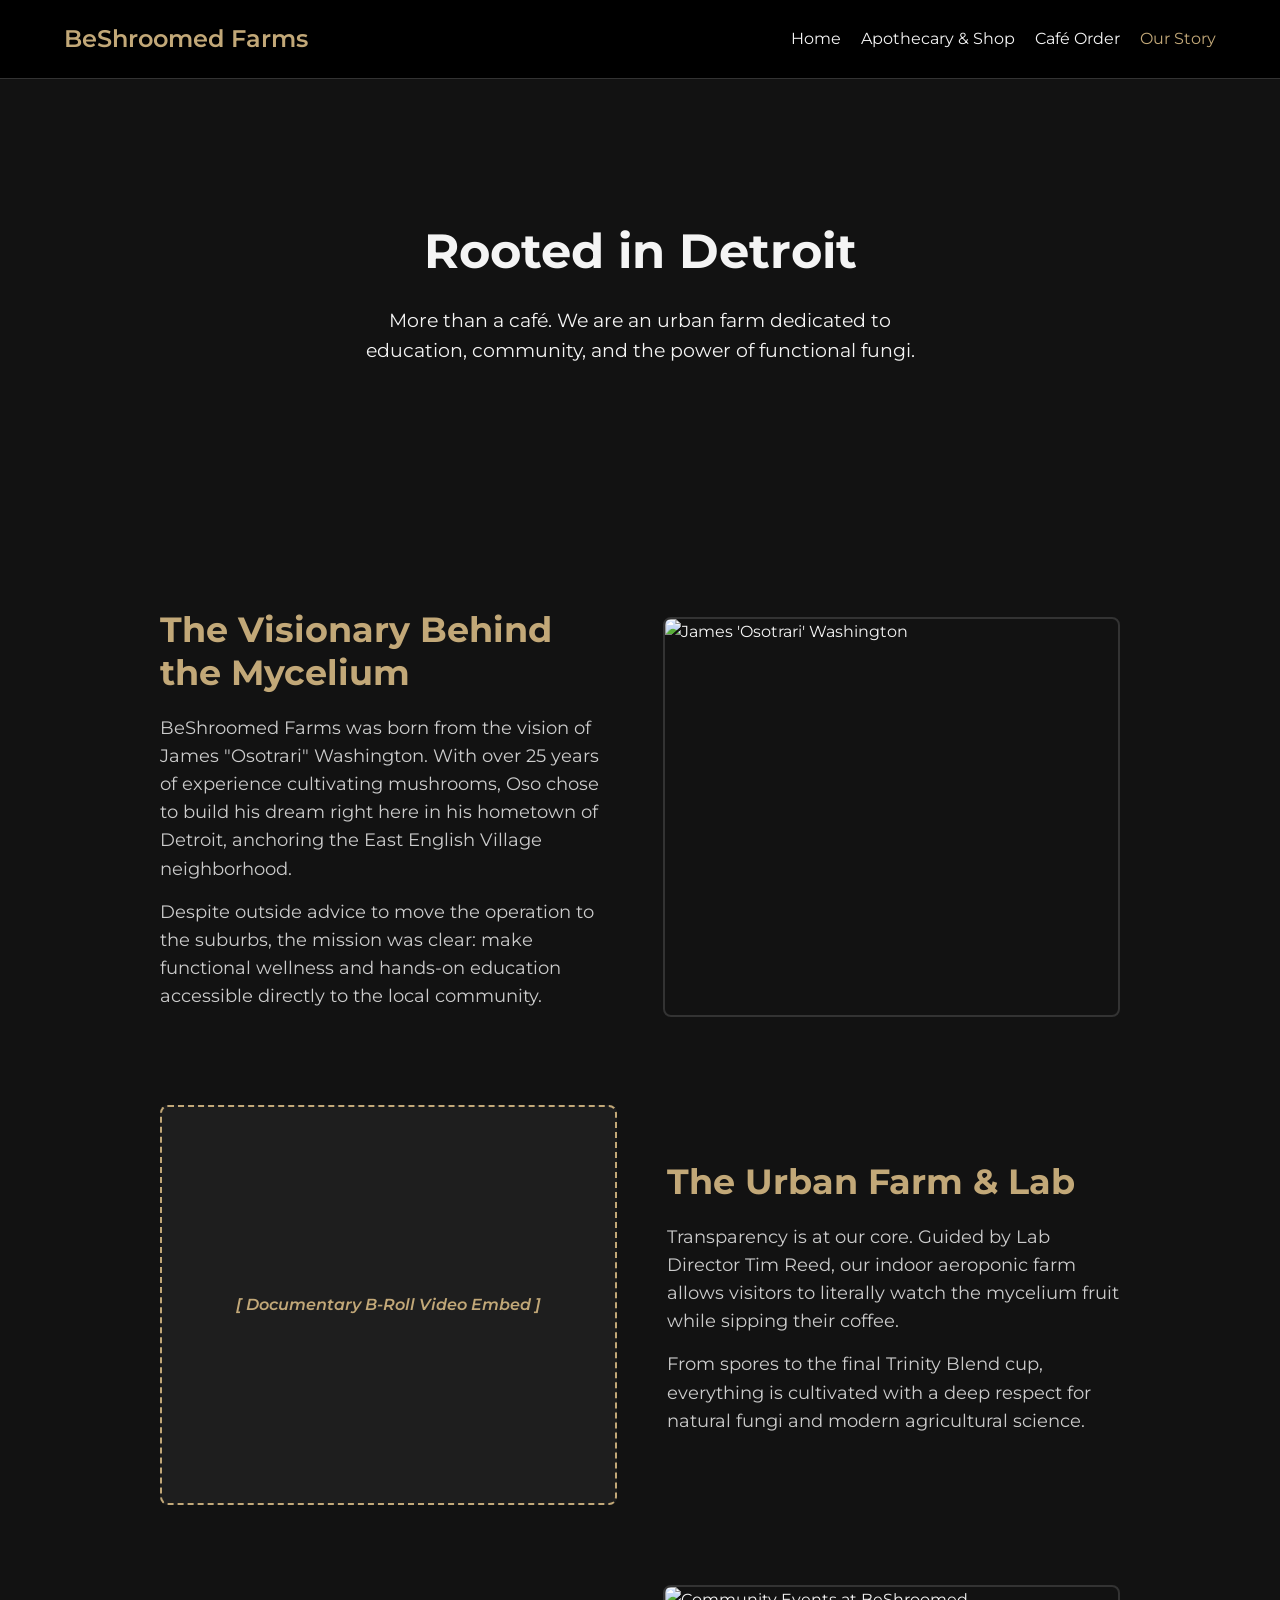
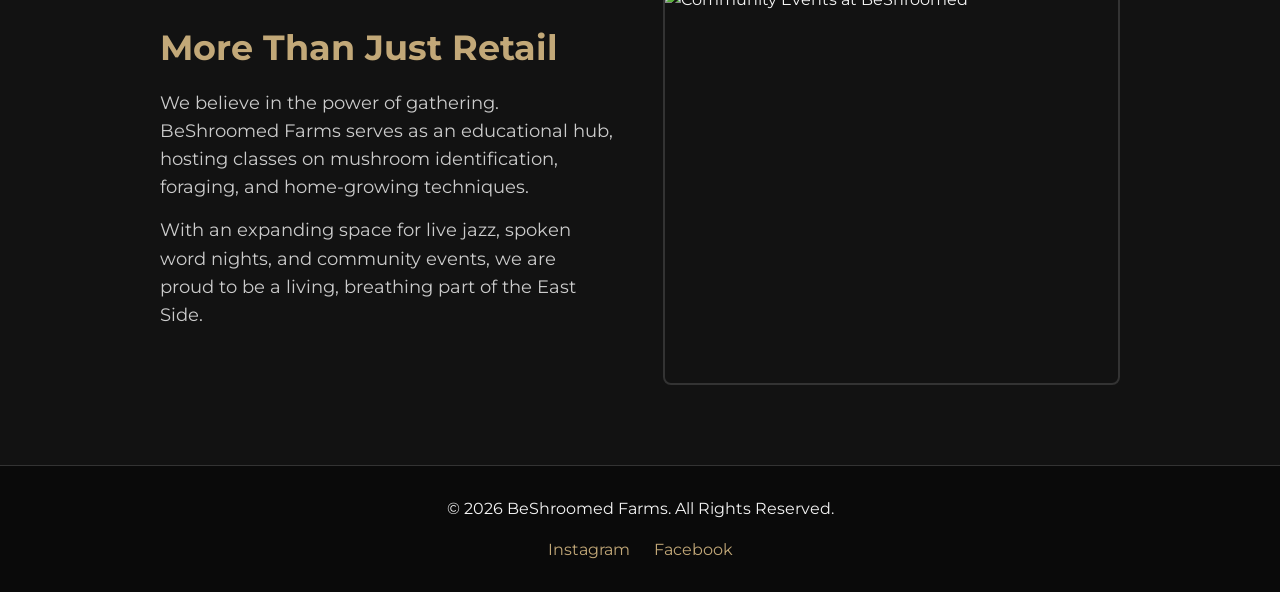
==== about.html @ c8d39ab4 "Create about.html" ====
<!DOCTYPE html>
<html lang="en">
<head>
    <meta charset="UTF-8">
    <meta name="viewport" content="width=device-width, initial-scale=1.0">
    <title>Our Story | BeShroomed Farms</title>
    <link rel="stylesheet" href="styles.css">
    <link href="https://fonts.googleapis.com/css2?family=Montserrat:wght@300;400;600&display=swap" rel="stylesheet">
</head>
<body>

    <header>
        <div class="logo">BeShroomed Farms</div>
        <nav>
            <ul>
                <li><a href="index.html">Home</a></li>
                <li><a href="shop.html">Apothecary & Shop</a></li>
                <li><a href="cafe.html">Café Order</a></li>
                <li><a href="about.html" style="color: var(--accent-earth);">Our Story</a></li>
            </ul>
        </nav>
    </header>

    <section class="hero about-hero">
        <div class="hero-content">
            <h1>Rooted in Detroit</h1>
            <p>More than a café. We are an urban farm dedicated to education, community, and the power of functional fungi.</p>
        </div>
    </section>

    <section class="story-container">
        
        <div class="story-block">
            <div class="story-text">
                <h2>The Visionary Behind the Mycelium</h2>
                <p>BeShroomed Farms was born from the vision of James "Osotrari" Washington. With over 25 years of experience cultivating mushrooms, Oso chose to build his dream right here in his hometown of Detroit, anchoring the East English Village neighborhood.</p>
                <p>Despite outside advice to move the operation to the suburbs, the mission was clear: make functional wellness and hands-on education accessible directly to the local community.</p>
            </div>
            <img src="https://placehold.co/500x400/1e1e1e/c2a878?text=James+Washington" alt="James 'Osotrari' Washington" class="story-img">
        </div>

        <div class="story-block reverse-block">
            <div class="story-text">
                <h2>The Urban Farm & Lab</h2>
                <p>Transparency is at our core. Guided by Lab Director Tim Reed, our indoor aeroponic farm allows visitors to literally watch the mycelium fruit while sipping their coffee.</p>
                <p>From spores to the final Trinity Blend cup, everything is cultivated with a deep respect for natural fungi and modern agricultural science.</p>
            </div>
            <div class="video-placeholder">
                <span>[ Documentary B-Roll Video Embed ]</span>
            </div>
        </div>

        <div class="story-block">
            <div class="story-text">
                <h2>More Than Just Retail</h2>
                <p>We believe in the power of gathering. BeShroomed Farms serves as an educational hub, hosting classes on mushroom identification, foraging, and home-growing techniques.</p>
                <p>With an expanding space for live jazz, spoken word nights, and community events, we are proud to be a living, breathing part of the East Side.</p>
            </div>
            <img src="https://placehold.co/500x400/1e1e1e/c2a878?text=Community+Events" alt="Community Events at BeShroomed" class="story-img">
        </div>

    </section>

    <footer>
        <p>&copy; 2026 BeShroomed Farms. All Rights Reserved.</p>
        <div class="social-links">
            <a href="https://www.instagram.com/beshroomedfarms" target="_blank">Instagram</a>
            <a href="https://www.facebook.com/profile.php?id=61552091885551" target="_blank">Facebook</a>
        </div>
    </footer>

</body>
</html>
---- styles.css ----
/* --- Global Color Palette & Variables --- */
:root {
    --bg-dark: #121212;
    --text-light: #f4f4f4;
    --accent-earth: #c2a878; 
    --accent-hover: #a18a5e;
    --card-bg: #1e1e1e;
}

* {
    margin: 0;
    padding: 0;
    box-sizing: border-box;
    font-family: 'Montserrat', sans-serif;
}

body {
    background-color: var(--bg-dark);
    color: var(--text-light);
    line-height: 1.6;
}

/* --- Header & Nav --- */
header {
    display: flex;
    justify-content: space-between;
    align-items: center;
    padding: 20px 5%;
    background-color: #000;
    border-bottom: 1px solid #333;
}

.logo {
    font-size: 1.5rem;
    font-weight: 600;
    color: var(--accent-earth);
}

nav ul {
    list-style: none;
    display: flex;
    gap: 20px;
}

nav a {
    color: var(--text-light);
    text-decoration: none;
    font-weight: 400;
    transition: color 0.3s;
}

nav a:hover {
    color: var(--accent-earth);
}

/* --- Base Hero Section (Used on Home Page) --- */
.hero {
    height: 70vh;
    display: flex;
    align-items: center;
    justify-content: center;
    text-align: center;
    padding: 0 20px;
    background: linear-gradient(rgba(18, 18, 18, 0.8), rgba(18, 18, 18, 0.9)), url('placeholder-farm-image.jpg') center/cover;
}

.hero h1 {
    font-size: 3rem;
    margin-bottom: 15px;
}

.hero p {
    font-size: 1.2rem;
    max-width: 600px;
    margin: 0 auto 30px;
}

/* --- Buttons --- */
.btn {
    padding: 12px 24px;
    text-decoration: none;
    border-radius: 4px;
    font-weight: 600;
    transition: background 0.3s, color 0.3s;
    margin: 0 10px;
    display: inline-block;
}

.primary-btn {
    background-color: var(--accent-earth);
    color: #000;
}

.primary-btn:hover {
    background-color: var(--accent-hover);
}

.secondary-btn {
    background-color: transparent;
    border: 2px solid var(--accent-earth);
    color: var(--accent-earth);
}

.secondary-btn:hover {
    background-color: var(--accent-earth);
    color: #000;
}

/* --- Footer --- */
footer {
    text-align: center;
    padding: 30px;
    background-color: #0a0a0a;
    border-top: 1px solid #333;
}

.social-links {
    margin-top: 15px;
}

.social-links a {
    color: var(--accent-earth);
    text-decoration: none;
    margin: 0 10px;
}

/* =========================================
   CAFÉ PAGE SPECIFIC STYLES
   ========================================= */

.cafe-hero {
    height: 50vh; 
    background: linear-gradient(rgba(18, 18, 18, 0.8), rgba(18, 18, 18, 0.9)), url('https://placehold.co/1200x600/121212/c2a878?text=Cafe+Interior') center/cover;
}

.menu-container {
    max-width: 800px;
    margin: 60px auto;
    padding: 0 20px;
}

.menu-category {
    margin-bottom: 50px;
}

.menu-category h2 {
    color: var(--accent-earth);
    border-bottom: 2px solid #333;
    padding-bottom: 10px;
    margin-bottom: 10px;
}

.category-desc {
    font-style: italic;
    color: #aaa;
    margin-bottom: 25px;
}

.menu-item {
    display: flex;
    align-items: center; 
    gap: 20px; 
    margin-bottom: 30px; 
    padding-bottom: 20px;
    border-bottom: 1px dashed #333;
}

.menu-item-img {
    width: 100px; 
    height: 100px; 
    object-fit: cover; 
    border-radius: 8px; 
    border: 2px solid var(--accent-earth); 
}

.item-content {
    display: flex;
    justify-content: space-between; 
    align-items: baseline;
    width: 100%; 
}

.item-details h3 {
    font-size: 1.2rem;
    color: var(--text-light);
}

.item-details p {
    font-size: 0.9rem;
    color: #bbb;
    margin-top: 5px;
    max-width: 85%; 
}

.item-price {
    font-weight: 600;
    color: var(--accent-earth);
    font-size: 1.1rem;
    white-space: nowrap; 
}

.order-integration {
    text-align: center;
    padding: 60px 20px;
    background-color: var(--card-bg);
    margin-bottom: 0;
}

/* Mobile Responsiveness for Menu Items */
@media (max-width: 600px) {
    .menu-item {
        flex-direction: column; 
        align-items: flex-start;
    }
    
    .menu-item-img {
        width: 100%; 
        height: 200px;
    }
    
    .item-content {
        flex-direction: column;
        gap: 10px;
    }
}

/* =========================================
   ABOUT PAGE SPECIFIC STYLES
   ========================================= */

.about-hero {
    height: 50vh;
    background: linear-gradient(rgba(18, 18, 18, 0.8), rgba(18, 18, 18, 0.9)), url('https://placehold.co/1200x600/121212/c2a878?text=Detroit+Storefront') center/cover;
}

.story-container {
    max-width: 1000px;
    margin: 80px auto;
    padding: 0 20px;
}

.story-block {
    display: flex;
    align-items: center;
    gap: 50px;
    margin-bottom: 80px;
}

/* This reverses the layout for every other block to keep the eye moving */
.reverse-block {
    flex-direction: row-reverse;
}

.story-text {
    flex: 1;
}

.story-text h2 {
    color: var(--accent-earth);
    margin-bottom: 20px;
    font-size: 2.2rem;
    line-height: 1.2;
}

.story-text p {
    margin-bottom: 15px;
    font-size: 1.1rem;
    color: #ccc;
}

.story-img {
    flex: 1;
    width: 100%;
    max-width: 500px;
    height: 400px;
    object-fit: cover;
    border-radius: 8px;
    border: 2px solid #333;
}

/* Styling for the video embed placeholder */
.video-placeholder {
    flex: 1;
    width: 100%;
    max-width: 500px;
    height: 400px;
    background-color: var(--card-bg);
    border-radius: 8px;
    border: 2px dashed var(--accent-earth);
    display: flex;
    align-items: center;
    justify-content: center;
    color: var(--accent-earth);
    font-style: italic;
    font-weight: 600;
}

/* Mobile Responsiveness for the Story Blocks */
@media (max-width: 800px) {
    .story-block, .reverse-block {
        flex-direction: column; /* Stacks text and image/video */
        text-align: center;
        gap: 30px;
        margin-bottom: 60px;
    }

    .story-img, .video-placeholder {
        height: 300px;
    }
}
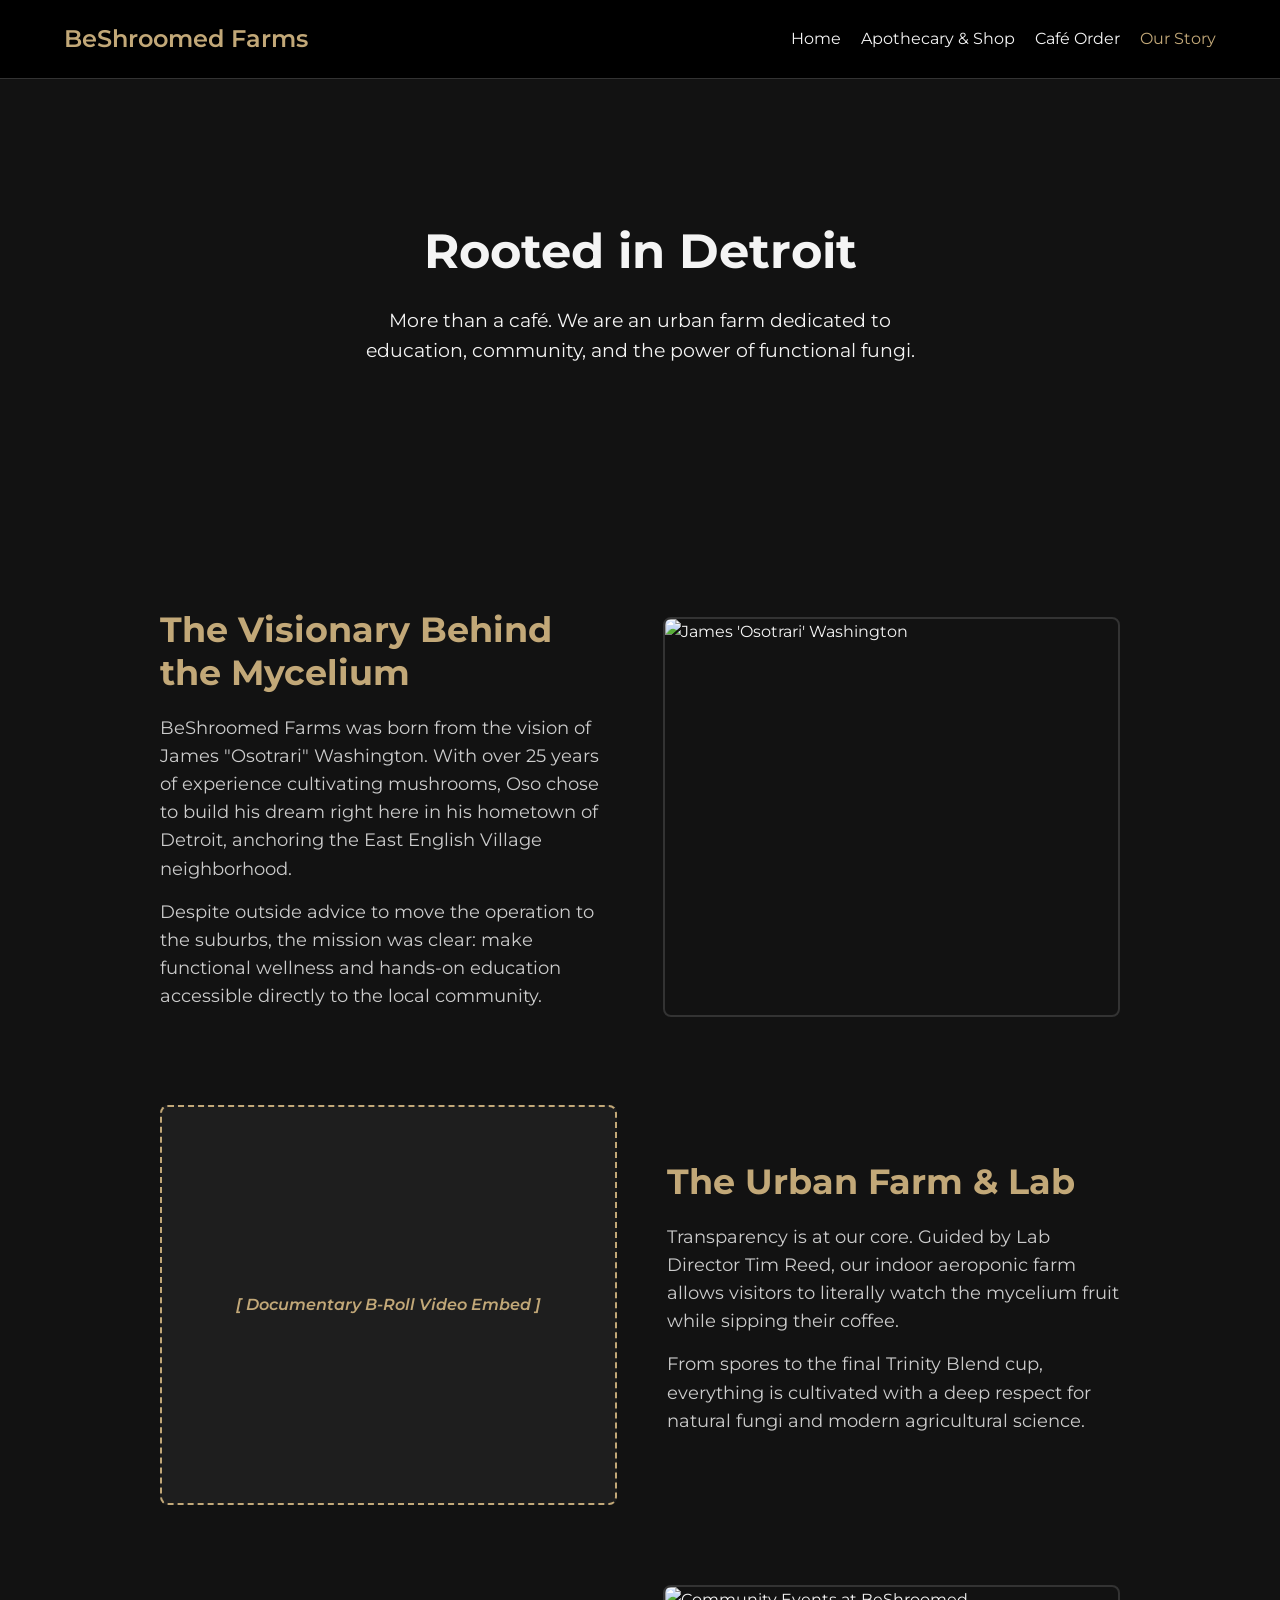
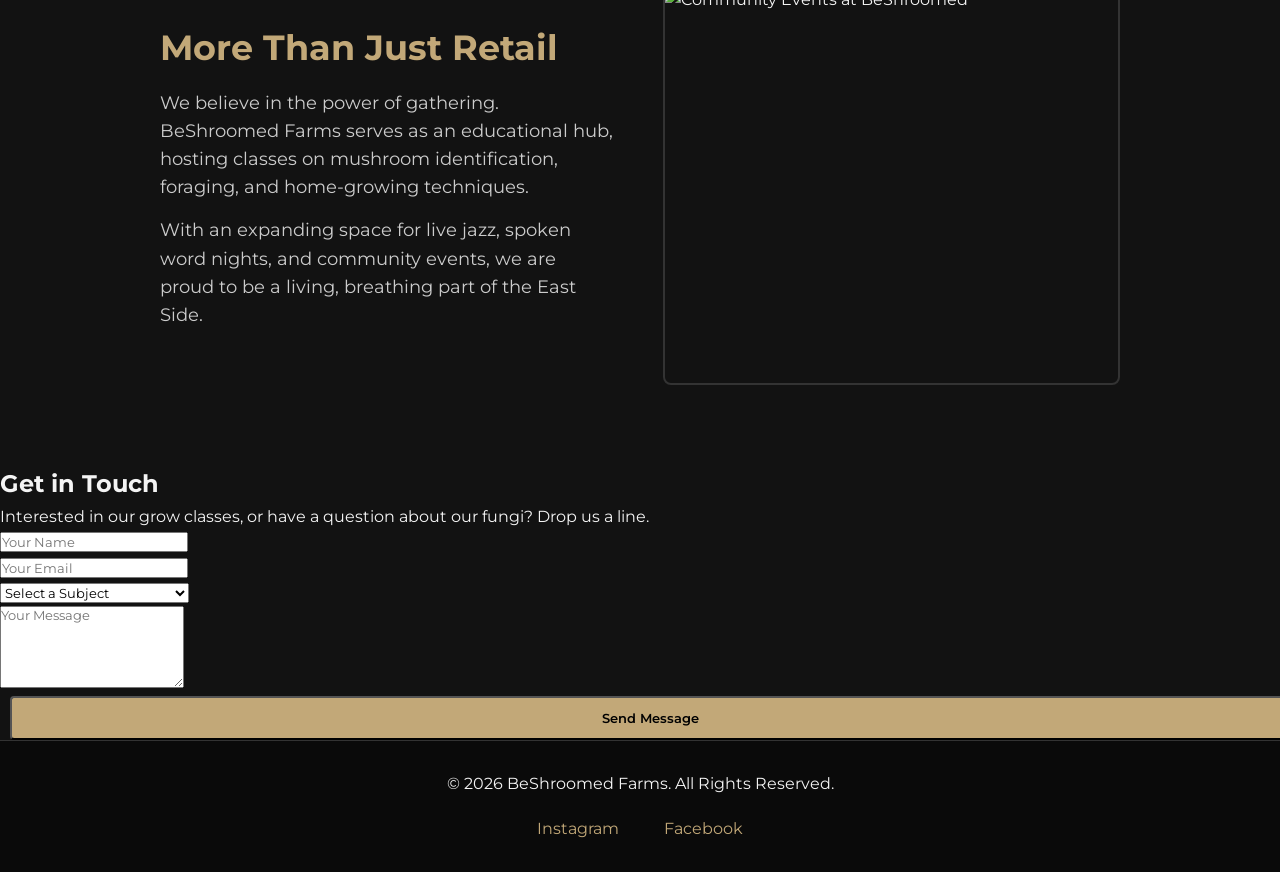
==== commit ccad282e: "Update about.html" ====
--- a/about.html
+++ b/about.html
@@ -60,7 +60,34 @@
         </div>
 
     </section>
-
+    
+    <section class="contact-section">
+        <div class="contact-container">
+            <h2>Get in Touch</h2>
+            <p>Interested in our grow classes, or have a question about our fungi? Drop us a line.</p>
+            <form action="#" method="POST" class="contact-form">
+                <div class="input-group">
+                    <input type="text" id="name" name="name" placeholder="Your Name" required>
+                </div>
+                <div class="input-group">
+                    <input type="email" id="email" name="email" placeholder="Your Email" required>
+                </div>
+                <div class="input-group">
+                    <select id="subject" name="subject" required>
+                        <option value="" disabled selected>Select a Subject</option>
+                        <option value="classes">Grow Classes & Education</option>
+                        <option value="wholesale">Wholesale Inquiries</option>
+                        <option value="general">General Question</option>
+                    </select>
+                </div>
+                <div class="input-group">
+                    <textarea id="message" name="message" rows="5" placeholder="Your Message" required></textarea>
+                </div>
+                <button type="submit" class="btn primary-btn" style="width: 100%;">Send Message</button>
+            </form>
+        </div>
+    </section>
+    
     <footer>
         <p>&copy; 2026 BeShroomed Farms. All Rights Reserved.</p>
         <div class="social-links">
--- a/styles.css
+++ b/styles.css
@@ -61,7 +61,7 @@
     justify-content: center;
     text-align: center;
     padding: 0 20px;
-    background: linear-gradient(rgba(18, 18, 18, 0.8), rgba(18, 18, 18, 0.9)), url('placeholder-farm-image.jpg') center/cover;
+    background: linear-gradient(rgba(18, 18, 18, 0.8), rgba(18, 18, 18, 0.9)), url('https://placehold.co/1920x1080/1a1a1a/c2a878?text=Detroit+Mushroom+Farm') center/cover;
 }
 
 .hero h1 {
@@ -130,7 +130,7 @@
 
 .cafe-hero {
     height: 50vh; 
-    background: linear-gradient(rgba(18, 18, 18, 0.8), rgba(18, 18, 18, 0.9)), url('https://placehold.co/1200x600/121212/c2a878?text=Cafe+Interior') center/cover;
+    background: linear-gradient(rgba(18, 18, 18, 0.8), rgba(18, 18, 18, 0.9)), url('https://placehold.co/1920x1080/1a1a1a/c2a878?text=Cafe+Interior') center/cover;
 }
 
 .menu-container {
@@ -230,7 +230,7 @@
 
 .about-hero {
     height: 50vh;
-    background: linear-gradient(rgba(18, 18, 18, 0.8), rgba(18, 18, 18, 0.9)), url('https://placehold.co/1200x600/121212/c2a878?text=Detroit+Storefront') center/cover;
+    background: linear-gradient(rgba(18, 18, 18, 0.8), rgba(18, 18, 18, 0.9)), url('https://placehold.co/1920x1080/1a1a1a/c2a878?text=Urban+Farm+Setup') center/cover;
 }
 
 .story-container {
@@ -308,3 +308,108 @@
         height: 300px;
     }
 }
+
+/* =========================================
+   SHOP PAGE SPECIFIC STYLES
+   ========================================= */
+
+.shop-hero {
+    height: 50vh;
+    background: linear-gradient(rgba(18, 18, 18, 0.8), rgba(18, 18, 18, 0.9)), url('https://placehold.co/1920x1080/1a1a1a/c2a878?text=Apothecary+Supplements') center/cover;
+}
+
+.shop-container {
+    max-width: 1200px;
+    margin: 60px auto;
+    padding: 0 20px;
+}
+
+.shop-category-title {
+    color: var(--accent-earth);
+    border-bottom: 2px solid #333;
+    padding-bottom: 10px;
+    margin-bottom: 40px;
+    font-size: 2rem;
+    margin-top: 60px;
+}
+
+/* The Grid System for Products */
+.product-grid {
+    display: grid;
+    grid-template-columns: repeat(auto-fit, minmax(300px, 1fr));
+    gap: 40px;
+}
+
+.product-card {
+    background-color: var(--card-bg);
+    border: 1px solid #333;
+    border-radius: 8px;
+    padding: 20px;
+    text-align: center;
+    transition: transform 0.3s ease, box-shadow 0.3s ease;
+    display: flex;
+    flex-direction: column;
+}
+
+.product-card:hover {
+    transform: translateY(-5px);
+    box-shadow: 0 8px 15px rgba(0, 0, 0, 0.5);
+}
+
+.product-img {
+    width: 100%;
+    height: 250px;
+    object-fit: cover;
+    border-radius: 4px;
+    margin-bottom: 20px;
+    border: 2px solid #222;
+}
+
+.product-title {
+    font-size: 1.3rem;
+    color: var(--text-light);
+    margin-bottom: 10px;
+}
+
+.product-desc {
+    font-size: 0.95rem;
+    color: #bbb;
+    margin-bottom: 20px;
+    flex-grow: 1; /* Pushes the price and button to the bottom evenly */
+}
+
+.product-price {
+    font-size: 1.4rem;
+    color: var(--accent-earth);
+    font-weight: 600;
+    margin-bottom: 20px;
+}
+
+.add-to-cart {
+    width: 100%;
+    margin: 0;
+    cursor: pointer;
+}
+
+/* =========================================
+   UPDATED FOOTER SOCIAL ICONS
+   ========================================= */
+
+.social-links {
+    margin-top: 20px;
+    display: flex;
+    justify-content: center;
+    gap: 25px;
+}
+
+.social-icon {
+    width: 30px; /* Size of the icon */
+    height: 30px;
+    fill: var(--accent-earth); /* Colors the SVG to match your theme */
+    transition: fill 0.3s ease, transform 0.3s ease;
+}
+
+.social-links a:hover .social-icon {
+    fill: var(--accent-hover);
+    transform: scale(1.1); /* Subtle "pop" effect on hover */
+}
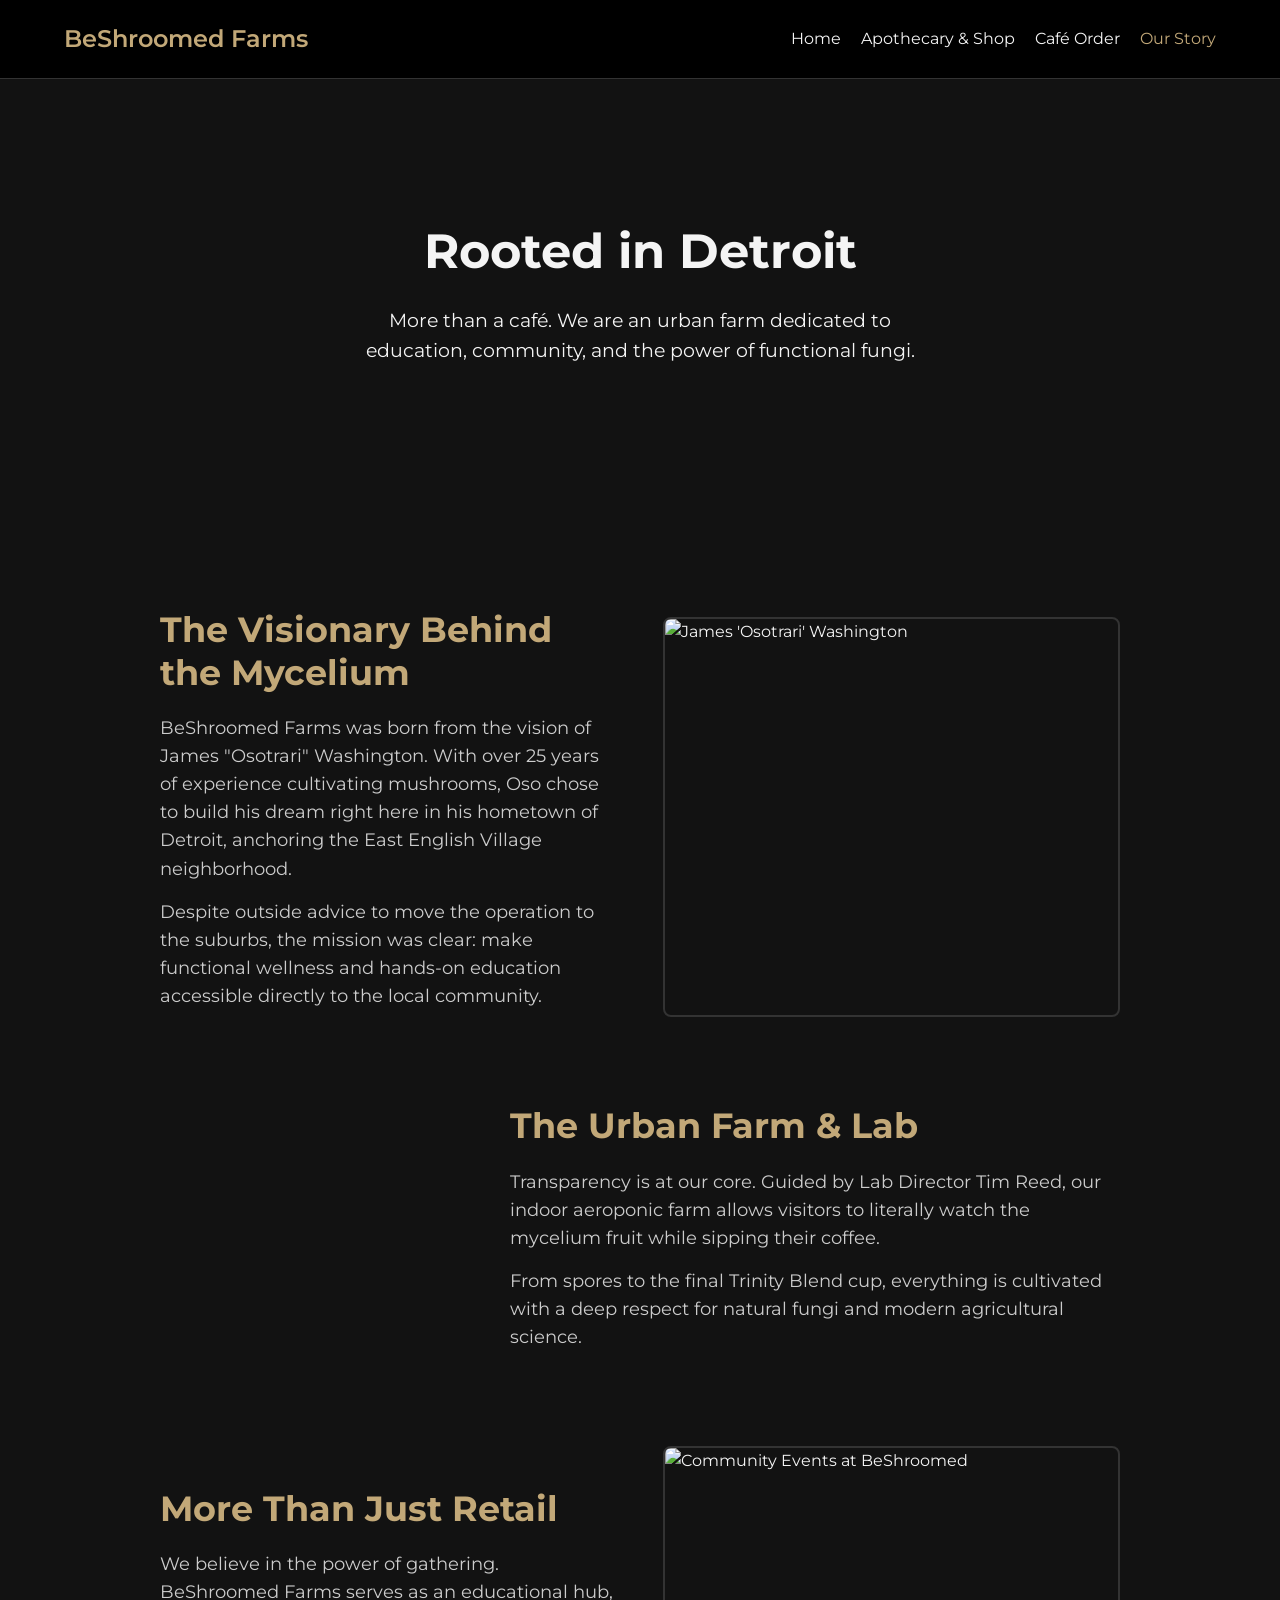
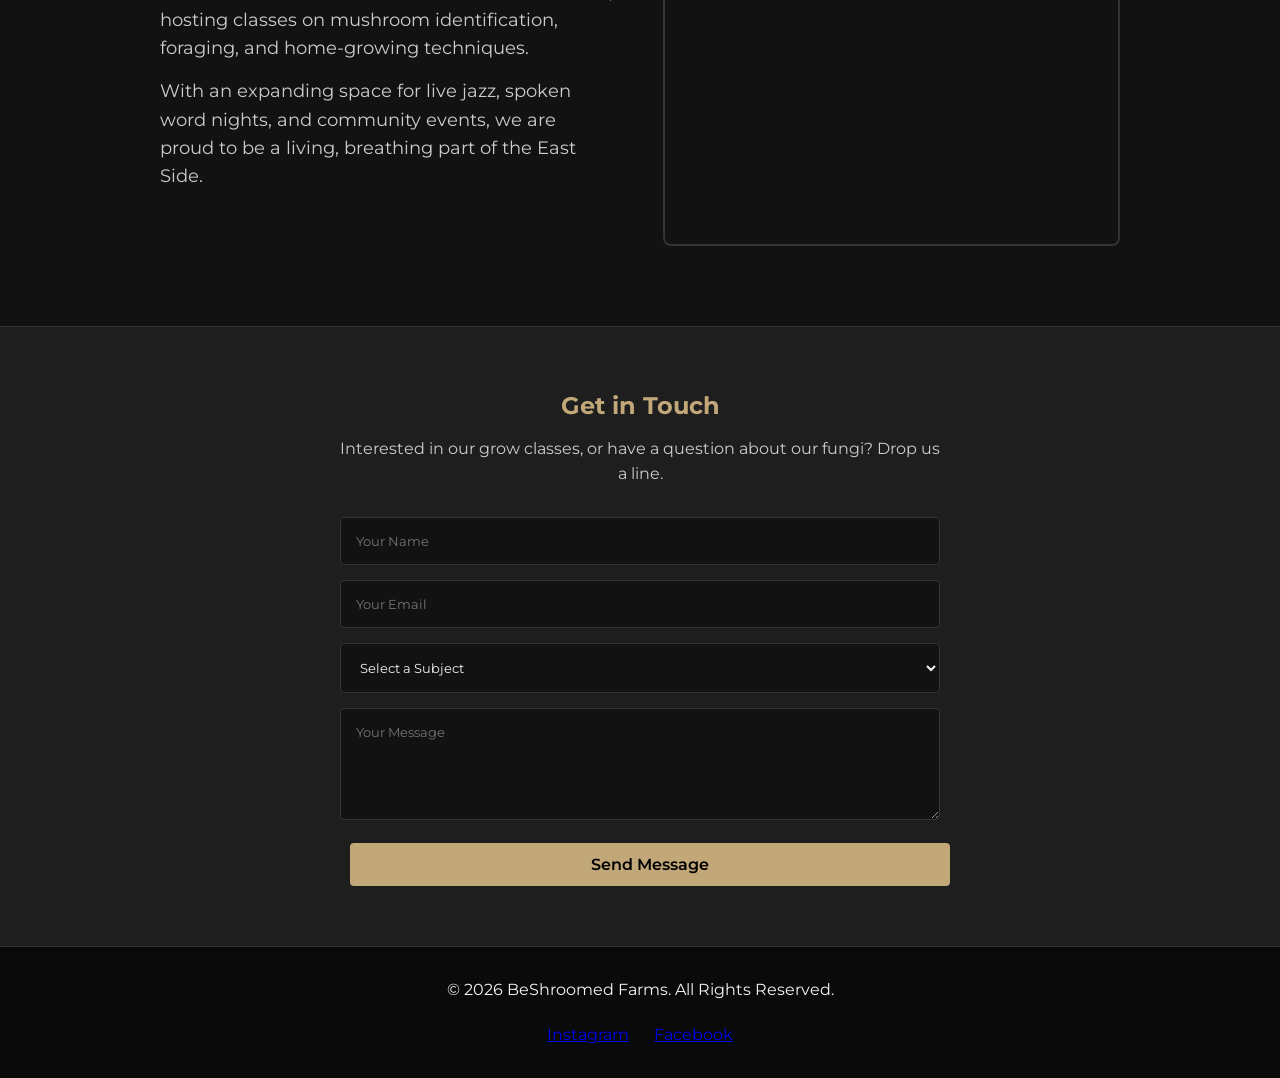
==== commit 2d5944a5: "Update about.html" ====
--- a/about.html
+++ b/about.html
@@ -45,9 +45,11 @@
                 <p>Transparency is at our core. Guided by Lab Director Tim Reed, our indoor aeroponic farm allows visitors to literally watch the mycelium fruit while sipping their coffee.</p>
                 <p>From spores to the final Trinity Blend cup, everything is cultivated with a deep respect for natural fungi and modern agricultural science.</p>
             </div>
-            <div class="video-placeholder">
-                <span>[ Documentary B-Roll Video Embed ]</span>
-            </div>
+            
+            <video class="story-video" autoplay loop muted playsinline>
+                <source src="aboutvid.mp4" type="video/mp4">
+                Your browser does not support the video tag.
+            </video>
         </div>
 
         <div class="story-block">
--- a/styles.css
+++ b/styles.css
@@ -1,4 +1,6 @@
-/* --- Global Color Palette & Variables --- */
+/* =========================================
+   1. GLOBAL VARIABLES & BASE STYLES
+   ========================================= */
 :root {
     --bg-dark: #121212;
     --text-light: #f4f4f4;
@@ -20,7 +22,9 @@
     line-height: 1.6;
 }
 
-/* --- Header & Nav --- */
+/* =========================================
+   2. HEADER & NAVIGATION
+   ========================================= */
 header {
     display: flex;
     justify-content: space-between;
@@ -53,7 +57,9 @@
     color: var(--accent-earth);
 }
 
-/* --- Base Hero Section (Used on Home Page) --- */
+/* =========================================
+   3. HERO SECTIONS (ALL PAGES)
+   ========================================= */
 .hero {
     height: 70vh;
     display: flex;
@@ -62,6 +68,21 @@
     text-align: center;
     padding: 0 20px;
     background: linear-gradient(rgba(18, 18, 18, 0.8), rgba(18, 18, 18, 0.9)), url('https://placehold.co/1920x1080/1a1a1a/c2a878?text=Detroit+Mushroom+Farm') center/cover;
+}
+
+.cafe-hero {
+    height: 50vh; 
+    background: linear-gradient(rgba(18, 18, 18, 0.8), rgba(18, 18, 18, 0.9)), url('https://placehold.co/1920x1080/1a1a1a/c2a878?text=Cafe+Interior') center/cover;
+}
+
+.about-hero {
+    height: 50vh;
+    background: linear-gradient(rgba(18, 18, 18, 0.8), rgba(18, 18, 18, 0.9)), url('https://placehold.co/1920x1080/1a1a1a/c2a878?text=Urban+Farm+Setup') center/cover;
+}
+
+.shop-hero {
+    height: 50vh;
+    background: linear-gradient(rgba(18, 18, 18, 0.8), rgba(18, 18, 18, 0.9)), url('https://placehold.co/1920x1080/1a1a1a/c2a878?text=Apothecary+Supplements') center/cover;
 }
 
 .hero h1 {
@@ -75,7 +96,9 @@
     margin: 0 auto 30px;
 }
 
-/* --- Buttons --- */
+/* =========================================
+   4. BUTTONS
+   ========================================= */
 .btn {
     padding: 12px 24px;
     text-decoration: none;
@@ -84,6 +107,9 @@
     transition: background 0.3s, color 0.3s;
     margin: 0 10px;
     display: inline-block;
+    border: none;
+    font-family: 'Montserrat', sans-serif;
+    font-size: 1rem;
 }
 
 .primary-btn {
@@ -106,33 +132,89 @@
     color: #000;
 }
 
-/* --- Footer --- */
-footer {
-    text-align: center;
+/* =========================================
+   5. HOME PAGE SPECIFIC
+   ========================================= */
+.offerings {
+    padding: 80px 5%;
+    text-align: center;
+}
+
+.offerings h2 {
+    margin-bottom: 40px;
+    font-size: 2rem;
+}
+
+.card-container {
+    display: flex;
+    justify-content: center;
+    gap: 30px;
+    flex-wrap: wrap;
+}
+
+.card {
+    background-color: var(--card-bg);
     padding: 30px;
-    background-color: #0a0a0a;
-    border-top: 1px solid #333;
-}
-
-.social-links {
-    margin-top: 15px;
-}
-
-.social-links a {
-    color: var(--accent-earth);
+    border-radius: 8px;
+    width: 300px;
+    text-align: left;
+    border: 1px solid #333;
+}
+
+.card h3 {
+    color: var(--accent-earth);
+    margin-bottom: 15px;
+}
+
+.card p {
+    margin-bottom: 20px;
+    font-size: 0.95rem;
+}
+
+.card a {
+    color: var(--text-light);
     text-decoration: none;
-    margin: 0 10px;
-}
-
-/* =========================================
-   CAFÉ PAGE SPECIFIC STYLES
-   ========================================= */
-
-.cafe-hero {
-    height: 50vh; 
-    background: linear-gradient(rgba(18, 18, 18, 0.8), rgba(18, 18, 18, 0.9)), url('https://placehold.co/1920x1080/1a1a1a/c2a878?text=Cafe+Interior') center/cover;
-}
-
+    font-weight: 600;
+    border-bottom: 1px solid var(--accent-earth);
+}
+
+.location-info {
+    display: flex;
+    padding: 80px 5%;
+    background-color: #000;
+    align-items: center;
+    gap: 40px;
+    flex-wrap: wrap;
+}
+
+.location-text {
+    flex: 1;
+    min-width: 300px;
+}
+
+.location-text h2 {
+    margin-bottom: 20px;
+    color: var(--accent-earth);
+}
+
+.location-text p {
+    margin-bottom: 15px;
+}
+
+.map-container {
+    flex: 1;
+    min-width: 300px;
+    height: 300px;
+    background-color: #333;
+    display: flex;
+    align-items: center;
+    justify-content: center;
+    border-radius: 8px;
+}
+
+/* =========================================
+   6. CAFE PAGE SPECIFIC
+   ========================================= */
 .menu-container {
     max-width: 800px;
     margin: 60px auto;
@@ -206,18 +288,16 @@
     margin-bottom: 0;
 }
 
-/* Mobile Responsiveness for Menu Items */
+/* Mobile Responsiveness for Cafe Menu */
 @media (max-width: 600px) {
     .menu-item {
         flex-direction: column; 
         align-items: flex-start;
     }
-    
     .menu-item-img {
         width: 100%; 
         height: 200px;
     }
-    
     .item-content {
         flex-direction: column;
         gap: 10px;
@@ -225,14 +305,8 @@
 }
 
 /* =========================================
-   ABOUT PAGE SPECIFIC STYLES
-   ========================================= */
-
-.about-hero {
-    height: 50vh;
-    background: linear-gradient(rgba(18, 18, 18, 0.8), rgba(18, 18, 18, 0.9)), url('https://placehold.co/1920x1080/1a1a1a/c2a878?text=Urban+Farm+Setup') center/cover;
-}
-
+   7. ABOUT PAGE SPECIFIC
+   ========================================= */
 .story-container {
     max-width: 1000px;
     margin: 80px auto;
@@ -246,7 +320,6 @@
     margin-bottom: 80px;
 }
 
-/* This reverses the layout for every other block to keep the eye moving */
 .reverse-block {
     flex-direction: row-reverse;
 }
@@ -278,7 +351,6 @@
     border: 2px solid #333;
 }
 
-/* Styling for the video embed placeholder */
 .video-placeholder {
     flex: 1;
     width: 100%;
@@ -295,29 +367,72 @@
     font-weight: 600;
 }
 
-/* Mobile Responsiveness for the Story Blocks */
+/* Mobile Responsiveness for About Page */
 @media (max-width: 800px) {
     .story-block, .reverse-block {
-        flex-direction: column; /* Stacks text and image/video */
+        flex-direction: column; 
         text-align: center;
         gap: 30px;
         margin-bottom: 60px;
     }
-
     .story-img, .video-placeholder {
         height: 300px;
     }
 }
 
 /* =========================================
-   SHOP PAGE SPECIFIC STYLES
-   ========================================= */
-
-.shop-hero {
-    height: 50vh;
-    background: linear-gradient(rgba(18, 18, 18, 0.8), rgba(18, 18, 18, 0.9)), url('https://placehold.co/1920x1080/1a1a1a/c2a878?text=Apothecary+Supplements') center/cover;
-}
-
+   8. CONTACT FORM STYLES
+   ========================================= */
+.contact-section {
+    background-color: var(--card-bg);
+    padding: 60px 20px;
+    border-top: 1px solid #333;
+}
+
+.contact-container {
+    max-width: 600px;
+    margin: 0 auto;
+    text-align: center;
+}
+
+.contact-container h2 {
+    color: var(--accent-earth);
+    margin-bottom: 10px;
+}
+
+.contact-container p {
+    margin-bottom: 30px;
+    color: #ccc;
+}
+
+.contact-form {
+    display: flex;
+    flex-direction: column;
+    gap: 15px;
+}
+
+.input-group input, 
+.input-group select, 
+.input-group textarea {
+    width: 100%;
+    padding: 15px;
+    background-color: #121212;
+    border: 1px solid #333;
+    border-radius: 4px;
+    color: var(--text-light);
+    font-family: 'Montserrat', sans-serif;
+}
+
+.input-group input:focus, 
+.input-group select:focus, 
+.input-group textarea:focus {
+    outline: none;
+    border-color: var(--accent-earth);
+}
+
+/* =========================================
+   9. SHOP PAGE SPECIFIC
+   ========================================= */
 .shop-container {
     max-width: 1200px;
     margin: 60px auto;
@@ -333,7 +448,6 @@
     margin-top: 60px;
 }
 
-/* The Grid System for Products */
 .product-grid {
     display: grid;
     grid-template-columns: repeat(auto-fit, minmax(300px, 1fr));
@@ -375,7 +489,7 @@
     font-size: 0.95rem;
     color: #bbb;
     margin-bottom: 20px;
-    flex-grow: 1; /* Pushes the price and button to the bottom evenly */
+    flex-grow: 1; 
 }
 
 .product-price {
@@ -392,8 +506,42 @@
 }
 
 /* =========================================
-   UPDATED FOOTER SOCIAL ICONS
-   ========================================= */
+   10. JAVASCRIPT TOAST NOTIFICATION
+   ========================================= */
+.toast {
+    visibility: hidden; 
+    min-width: 250px;
+    background-color: var(--accent-earth);
+    color: #000;
+    text-align: center;
+    border-radius: 4px;
+    padding: 16px;
+    position: fixed;
+    z-index: 1000;
+    left: 50%;
+    bottom: 30px;
+    transform: translateX(-50%); 
+    font-weight: 600;
+    box-shadow: 0px 4px 15px rgba(0, 0, 0, 0.5);
+    opacity: 0;
+    transition: opacity 0.3s, bottom 0.3s;
+}
+
+.toast.show {
+    visibility: visible;
+    opacity: 1;
+    bottom: 50px; 
+}
+
+/* =========================================
+   11. FOOTER & SOCIAL ICONS
+   ========================================= */
+footer {
+    text-align: center;
+    padding: 30px;
+    background-color: #0a0a0a;
+    border-top: 1px solid #333;
+}
 
 .social-links {
     margin-top: 20px;
@@ -403,13 +551,13 @@
 }
 
 .social-icon {
-    width: 30px; /* Size of the icon */
+    width: 30px; 
     height: 30px;
-    fill: var(--accent-earth); /* Colors the SVG to match your theme */
+    fill: var(--accent-earth); 
     transition: fill 0.3s ease, transform 0.3s ease;
 }
 
 .social-links a:hover .social-icon {
     fill: var(--accent-hover);
-    transform: scale(1.1); /* Subtle "pop" effect on hover */
-}
+    transform: scale(1.1); 
+}
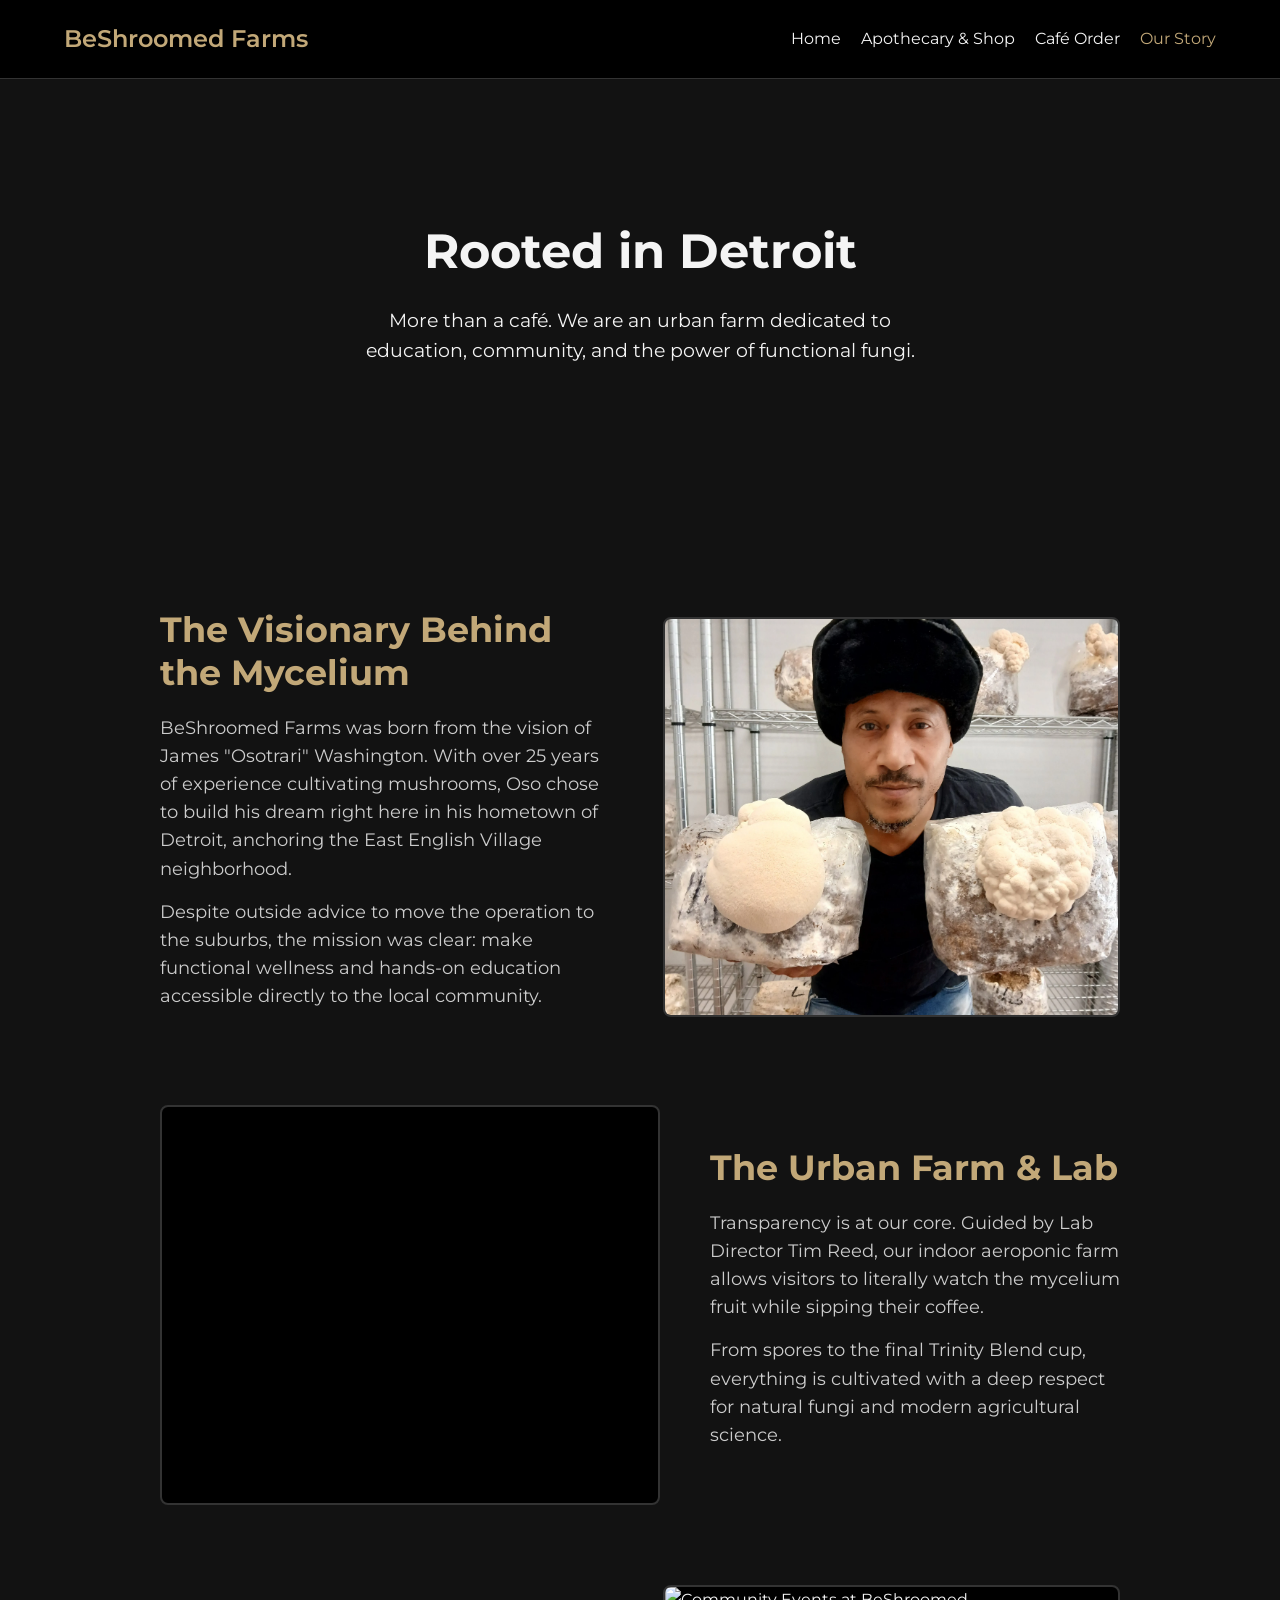
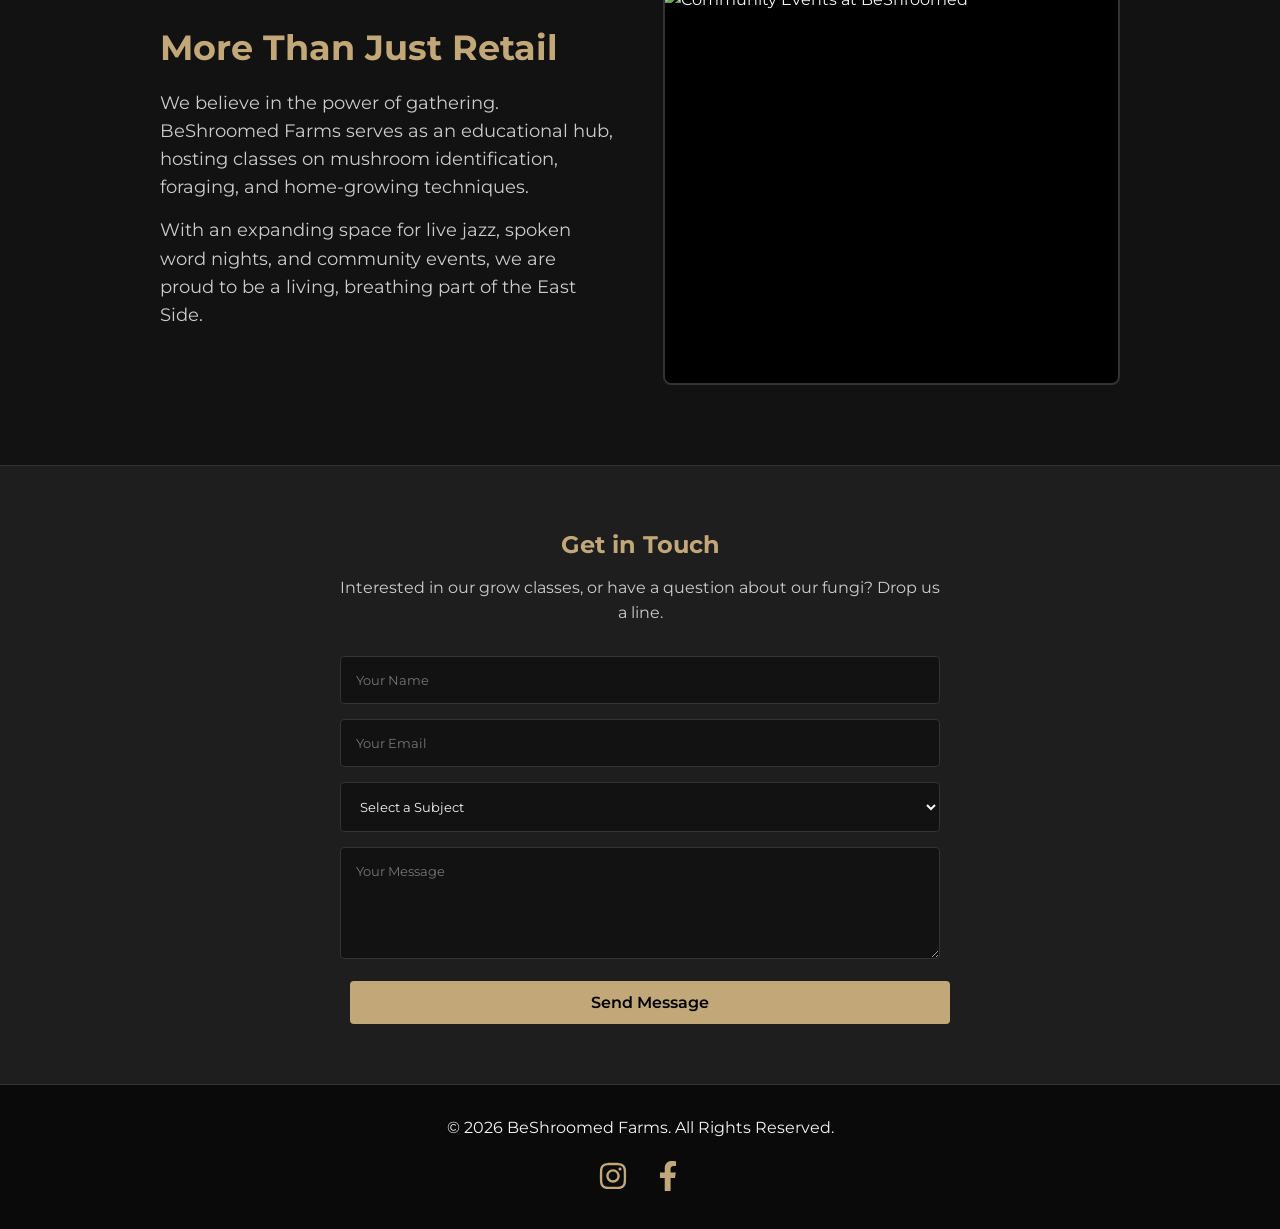
==== commit 092c8280: "Update about.html" ====
--- a/about.html
+++ b/about.html
@@ -36,7 +36,7 @@
                 <p>BeShroomed Farms was born from the vision of James "Osotrari" Washington. With over 25 years of experience cultivating mushrooms, Oso chose to build his dream right here in his hometown of Detroit, anchoring the East English Village neighborhood.</p>
                 <p>Despite outside advice to move the operation to the suburbs, the mission was clear: make functional wellness and hands-on education accessible directly to the local community.</p>
             </div>
-            <img src="https://placehold.co/500x400/1e1e1e/c2a878?text=James+Washington" alt="James 'Osotrari' Washington" class="story-img">
+            <img src="james.jpg" alt="James 'Osotrari' Washington" class="story-img">
         </div>
 
         <div class="story-block reverse-block">
@@ -45,8 +45,7 @@
                 <p>Transparency is at our core. Guided by Lab Director Tim Reed, our indoor aeroponic farm allows visitors to literally watch the mycelium fruit while sipping their coffee.</p>
                 <p>From spores to the final Trinity Blend cup, everything is cultivated with a deep respect for natural fungi and modern agricultural science.</p>
             </div>
-            
-            <video class="story-video" autoplay loop muted playsinline>
+            <video id="hero-video" class="story-video" autoplay loop muted playsinline>
                 <source src="aboutvid.mp4" type="video/mp4">
                 Your browser does not support the video tag.
             </video>
@@ -62,7 +61,7 @@
         </div>
 
     </section>
-    
+
     <section class="contact-section">
         <div class="contact-container">
             <h2>Get in Touch</h2>
@@ -89,14 +88,31 @@
             </form>
         </div>
     </section>
-    
+
     <footer>
         <p>&copy; 2026 BeShroomed Farms. All Rights Reserved.</p>
         <div class="social-links">
-            <a href="https://www.instagram.com/beshroomedfarms" target="_blank">Instagram</a>
-            <a href="https://www.facebook.com/profile.php?id=61552091885551" target="_blank">Facebook</a>
+            <a href="https://www.instagram.com/beshroomedfarms" target="_blank" aria-label="Instagram">
+                <svg class="social-icon" xmlns="http://www.w3.org/2000/svg" viewBox="0 0 448 512">
+                    <path d="M224.1 141c-63.6 0-114.9 51.3-114.9 114.9s51.3 114.9 114.9 114.9S339 319.5 339 255.9 287.7 141 224.1 141zm0 189.6c-41.1 0-74.7-33.5-74.7-74.7s33.5-74.7 74.7-74.7 74.7 33.5 74.7 74.7-33.6 74.7-74.7 74.7zm146.4-194.3c0 14.9-12 26.8-26.8 26.8-14.9 0-26.8-12-26.8-26.8s12-26.8 26.8-26.8 26.8 12.2 26.8 26.8zm76.1 27.2c-1.7-35.9-9.9-67.7-36.2-93.9-26.2-26.2-58-34.4-93.9-36.2-37-2.1-147.9-2.1-184.9 0-35.8 1.7-67.6 9.9-93.9 36.1s-34.4 58-36.2 93.9c-2.1 37-2.1 147.9 0 184.9 1.7 35.9 9.9 67.7 36.2 93.9s58 34.4 93.9 36.2c37 2.1 147.9 2.1 184.9 0 35.9-1.7 67.7-9.9 93.9-36.2 26.2-26.2 34.4-58 36.2-93.9 2.1-37 2.1-147.8 0-184.8zM398.8 388c-7.8 19.6-22.9 34.7-42.6 42.6-29.5 11.7-99.5 9-132.1 9s-102.7 2.6-132.1-9c-19.6-7.8-34.7-22.9-42.6-42.6-11.7-29.5-9-99.5-9-132.1s-2.6-102.7 9-132.1c7.8-19.6 22.9-34.7 42.6-42.6 29.5-11.7 99.5-9 132.1-9s102.7-2.6 132.1 9c19.6 7.8 34.7 22.9 42.6 42.6 11.7 29.5 9 99.5 9 132.1s2.7 102.7-9 132.1z"/>
+                </svg>
+            </a>
+            <a href="https://www.facebook.com/profile.php?id=61552091885551" target="_blank" aria-label="Facebook">
+                <svg class="social-icon" xmlns="http://www.w3.org/2000/svg" viewBox="0 0 320 512">
+                    <path d="M279.14 288l14.22-92.66h-88.91v-60.13c0-25.35 12.42-50.06 52.24-50.06h40.42V6.26S260.43 0 225.36 0c-73.22 0-121.08 44.38-121.08 124.72v70.62H22.89V288h81.39v224h100.17V288z"/>
+                </svg>
+            </a>
         </div>
     </footer>
 
+    <script>
+        window.addEventListener('load', function() {
+            var video = document.getElementById('hero-video');
+            if(video) {
+                video.playbackRate = 0.9;
+            }
+        });
+    </script>
+
 </body>
 </html>
--- a/styles.css
+++ b/styles.css
@@ -341,7 +341,7 @@
     color: #ccc;
 }
 
-.story-img {
+.story-img, .story-video {
     flex: 1;
     width: 100%;
     max-width: 500px;
@@ -349,6 +349,7 @@
     object-fit: cover;
     border-radius: 8px;
     border: 2px solid #333;
+    background-color: #000; /* Keeps the box dark before the video loads */
 }
 
 .video-placeholder {
@@ -375,7 +376,7 @@
         gap: 30px;
         margin-bottom: 60px;
     }
-    .story-img, .video-placeholder {
+    .story-img, .story-video {
         height: 300px;
     }
 }
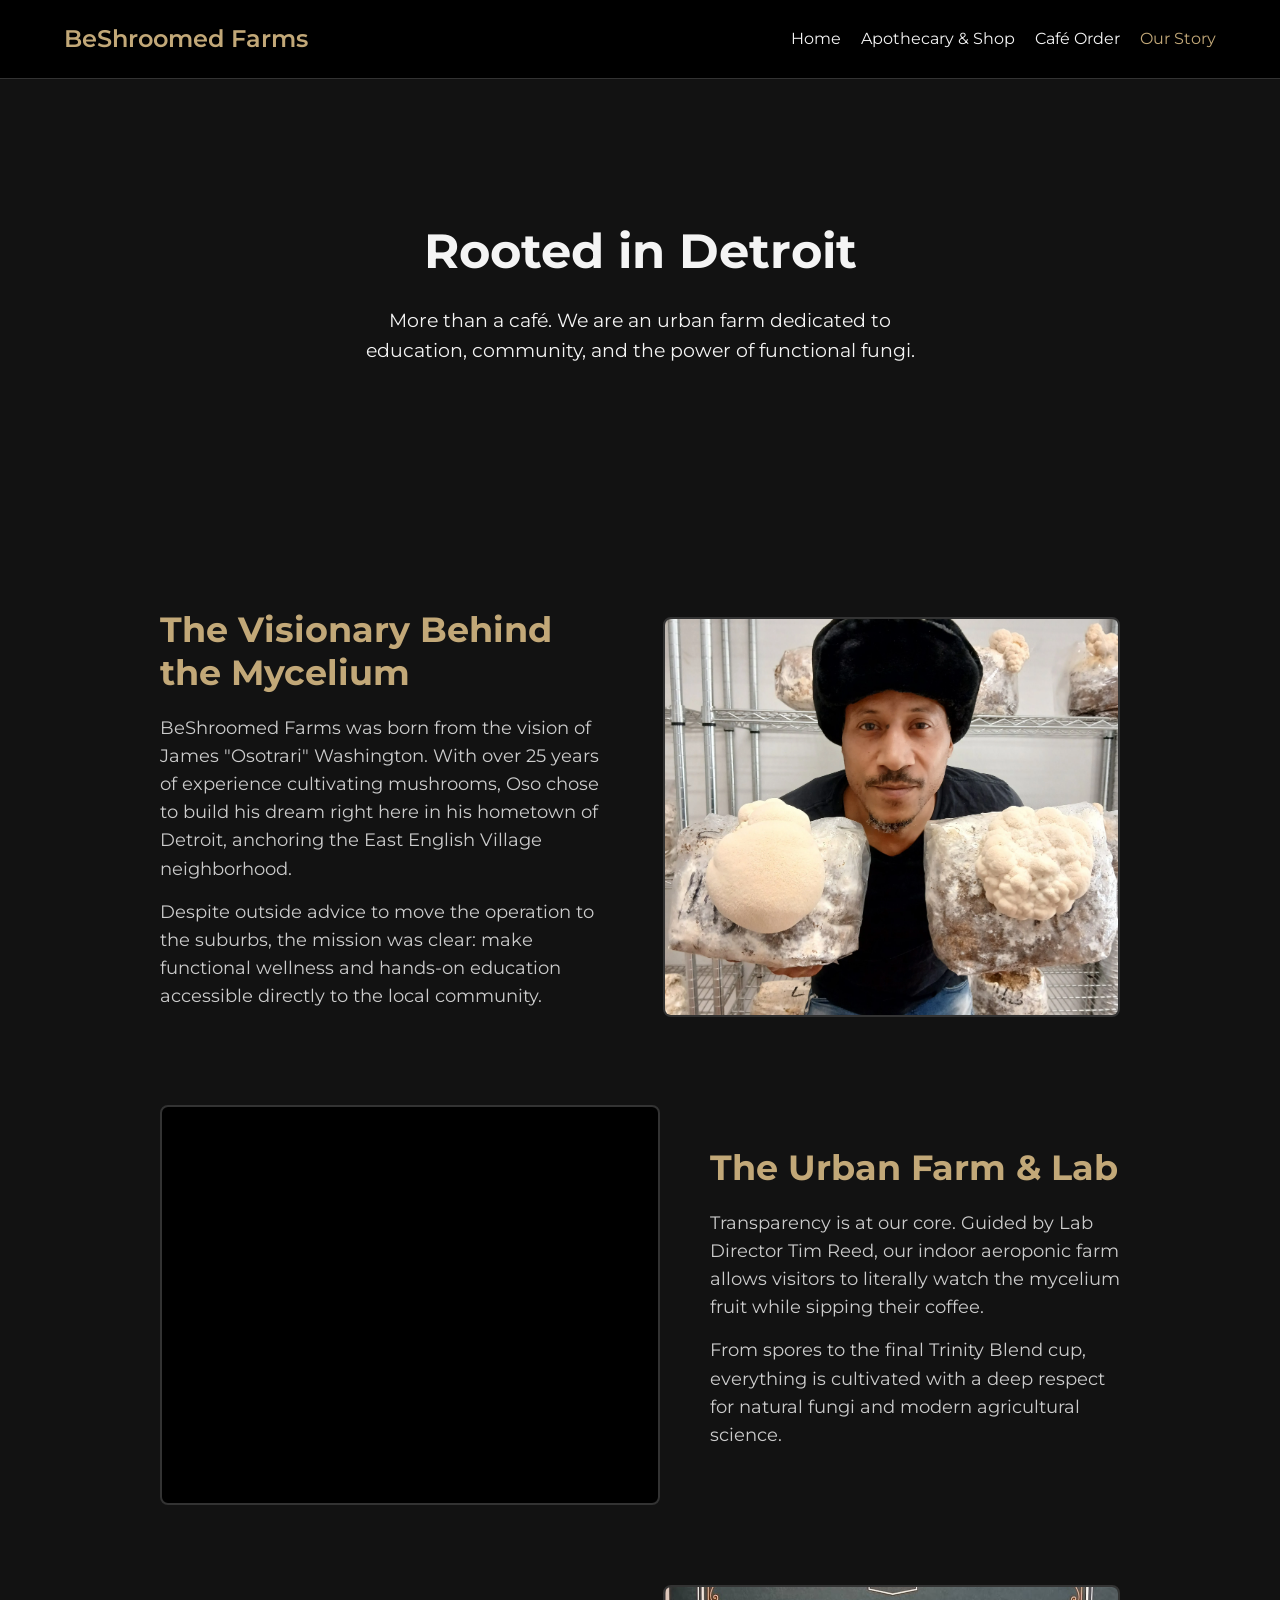
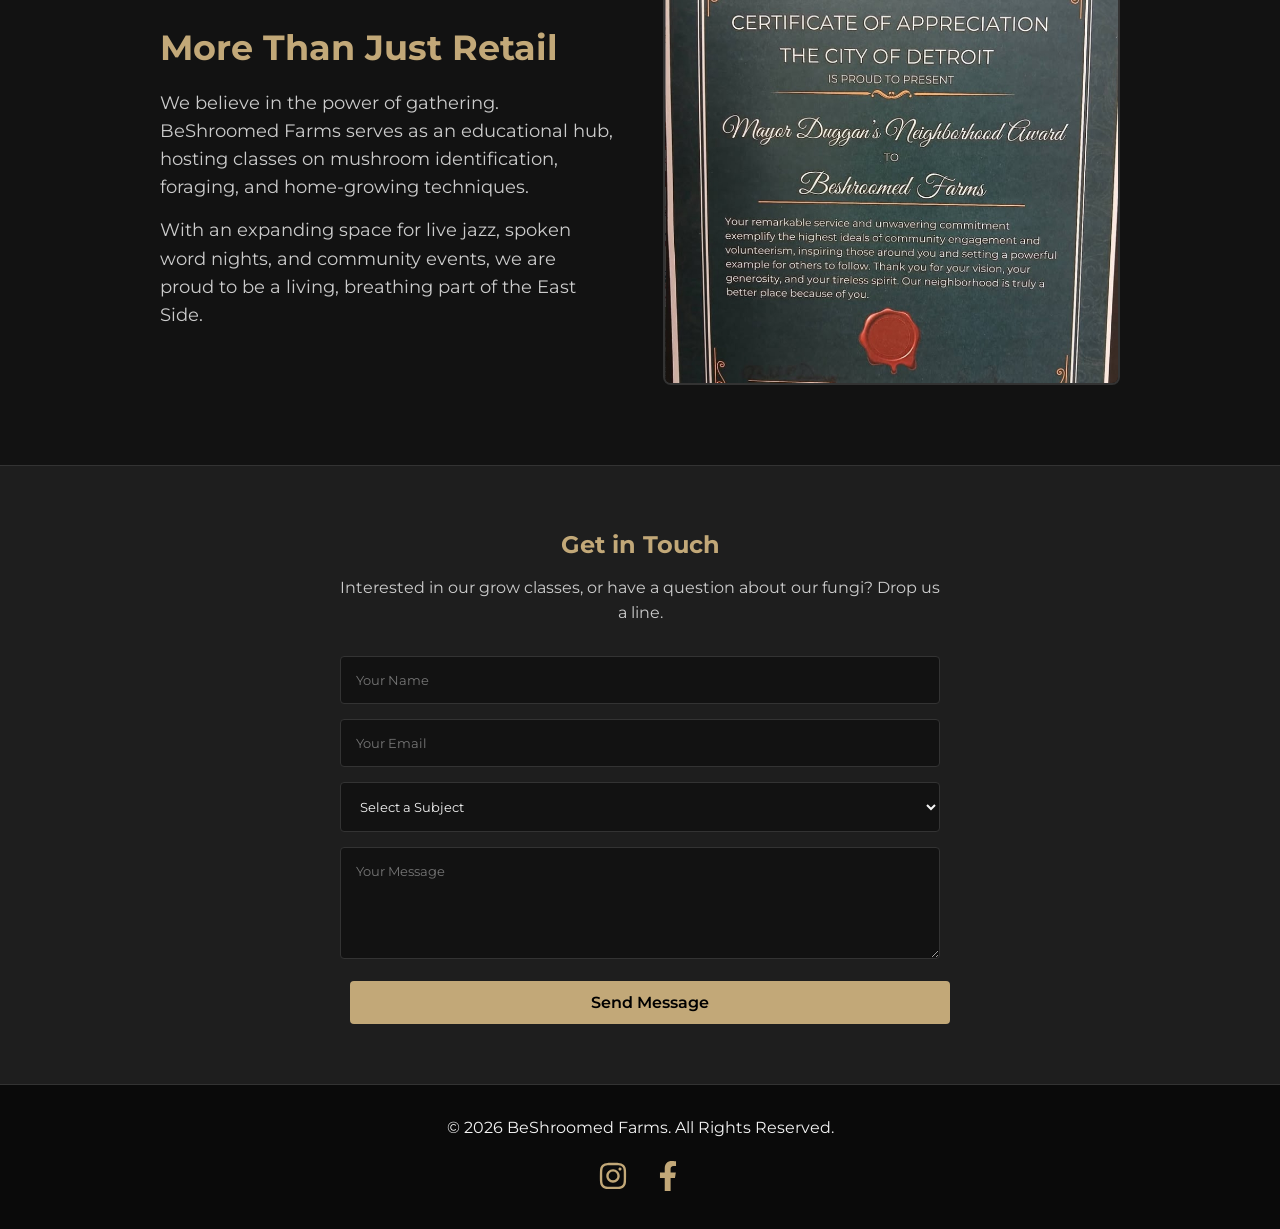
==== commit 5328c2c4: "Update about.html" ====
--- a/about.html
+++ b/about.html
@@ -57,7 +57,7 @@
                 <p>We believe in the power of gathering. BeShroomed Farms serves as an educational hub, hosting classes on mushroom identification, foraging, and home-growing techniques.</p>
                 <p>With an expanding space for live jazz, spoken word nights, and community events, we are proud to be a living, breathing part of the East Side.</p>
             </div>
-            <img src="https://placehold.co/500x400/1e1e1e/c2a878?text=Community+Events" alt="Community Events at BeShroomed" class="story-img">
+            <img src="commevent.jpeg" alt="Community Events at BeShroomed" class="story-img">
         </div>
 
     </section>
@@ -109,7 +109,7 @@
         window.addEventListener('load', function() {
             var video = document.getElementById('hero-video');
             if(video) {
-                video.playbackRate = 0.9;
+                video.playbackRate = 0.75;
             }
         });
     </script>
--- a/styles.css
+++ b/styles.css
@@ -16,7 +16,10 @@
     font-family: 'Montserrat', sans-serif;
 }
 
-body {
+/* Hard reset to prevent horizontal scrolling on mobile */
+html, body {
+    overflow-x: hidden;
+    width: 100%;
     background-color: var(--bg-dark);
     color: var(--text-light);
     line-height: 1.6;
@@ -58,7 +61,7 @@
 }
 
 /* =========================================
-   3. HERO SECTIONS (ALL PAGES)
+   3. HERO SECTIONS (ALL PAGES) - MOCK PHOTOS
    ========================================= */
 .hero {
     height: 70vh;
@@ -67,22 +70,26 @@
     justify-content: center;
     text-align: center;
     padding: 0 20px;
-    background: linear-gradient(rgba(18, 18, 18, 0.8), rgba(18, 18, 18, 0.9)), url('https://placehold.co/1920x1080/1a1a1a/c2a878?text=Detroit+Mushroom+Farm') center/cover;
+    /* Moody coffee roaster vibe */
+    background: linear-gradient(rgba(18, 18, 18, 0.8), rgba(18, 18, 18, 0.9)), url('https://images.unsplash.com/photo-1509042239860-f550ce710b93?auto=format&fit=crop&w=1920&q=80') center/cover;
 }
 
 .cafe-hero {
     height: 50vh; 
-    background: linear-gradient(rgba(18, 18, 18, 0.8), rgba(18, 18, 18, 0.9)), url('https://placehold.co/1920x1080/1a1a1a/c2a878?text=Cafe+Interior') center/cover;
+    /* Dark, aesthetic cafe interior */
+    background: linear-gradient(rgba(18, 18, 18, 0.8), rgba(18, 18, 18, 0.9)), url('https://images.unsplash.com/photo-1554118811-1e0d58224f24?auto=format&fit=crop&w=1920&q=80') center/cover;
 }
 
 .about-hero {
     height: 50vh;
-    background: linear-gradient(rgba(18, 18, 18, 0.8), rgba(18, 18, 18, 0.9)), url('https://placehold.co/1920x1080/1a1a1a/c2a878?text=Urban+Farm+Setup') center/cover;
+    /* Urban indoor farming setup */
+    background: linear-gradient(rgba(18, 18, 18, 0.8), rgba(18, 18, 18, 0.9)), url('https://images.unsplash.com/photo-1530836369250-ef71a3f5e48c?auto=format&fit=crop&w=1920&q=80') center/cover;
 }
 
 .shop-hero {
     height: 50vh;
-    background: linear-gradient(rgba(18, 18, 18, 0.8), rgba(18, 18, 18, 0.9)), url('https://placehold.co/1920x1080/1a1a1a/c2a878?text=Apothecary+Supplements') center/cover;
+    /* Amber apothecary bottles */
+    background: linear-gradient(rgba(18, 18, 18, 0.8), rgba(18, 18, 18, 0.9)), url('https://images.unsplash.com/photo-1584308666744-24d5c474f2ae?auto=format&fit=crop&w=1920&q=80') center/cover;
 }
 
 .hero h1 {
@@ -110,6 +117,7 @@
     border: none;
     font-family: 'Montserrat', sans-serif;
     font-size: 1rem;
+    cursor: pointer;
 }
 
 .primary-btn {
@@ -210,6 +218,7 @@
     align-items: center;
     justify-content: center;
     border-radius: 8px;
+    overflow: hidden;
 }
 
 /* =========================================
@@ -286,22 +295,6 @@
     padding: 60px 20px;
     background-color: var(--card-bg);
     margin-bottom: 0;
-}
-
-/* Mobile Responsiveness for Cafe Menu */
-@media (max-width: 600px) {
-    .menu-item {
-        flex-direction: column; 
-        align-items: flex-start;
-    }
-    .menu-item-img {
-        width: 100%; 
-        height: 200px;
-    }
-    .item-content {
-        flex-direction: column;
-        gap: 10px;
-    }
 }
 
 /* =========================================
@@ -349,36 +342,7 @@
     object-fit: cover;
     border-radius: 8px;
     border: 2px solid #333;
-    background-color: #000; /* Keeps the box dark before the video loads */
-}
-
-.video-placeholder {
-    flex: 1;
-    width: 100%;
-    max-width: 500px;
-    height: 400px;
-    background-color: var(--card-bg);
-    border-radius: 8px;
-    border: 2px dashed var(--accent-earth);
-    display: flex;
-    align-items: center;
-    justify-content: center;
-    color: var(--accent-earth);
-    font-style: italic;
-    font-weight: 600;
-}
-
-/* Mobile Responsiveness for About Page */
-@media (max-width: 800px) {
-    .story-block, .reverse-block {
-        flex-direction: column; 
-        text-align: center;
-        gap: 30px;
-        margin-bottom: 60px;
-    }
-    .story-img, .story-video {
-        height: 300px;
-    }
+    background-color: #000; 
 }
 
 /* =========================================
@@ -432,7 +396,7 @@
 }
 
 /* =========================================
-   9. SHOP PAGE SPECIFIC
+   9. SHOP PAGE SPECIFIC (WITH FILTERS)
    ========================================= */
 .shop-container {
     max-width: 1200px;
@@ -447,6 +411,35 @@
     margin-bottom: 40px;
     font-size: 2rem;
     margin-top: 60px;
+}
+
+.filter-container {
+    display: flex;
+    justify-content: center;
+    gap: 15px;
+    margin-bottom: 40px;
+    flex-wrap: wrap;
+}
+
+.filter-btn {
+    background-color: transparent;
+    border: 2px solid var(--accent-earth);
+    color: var(--text-light);
+    padding: 8px 24px;
+    border-radius: 30px;
+    cursor: pointer;
+    transition: all 0.3s ease;
+    font-size: 1rem;
+}
+
+.filter-btn:hover, 
+.filter-btn.active {
+    background-color: var(--accent-earth);
+    color: #000;
+}
+
+.product-card.hide {
+    display: none;
 }
 
 .product-grid {
@@ -503,7 +496,6 @@
 .add-to-cart {
     width: 100%;
     margin: 0;
-    cursor: pointer;
 }
 
 /* =========================================
@@ -562,3 +554,109 @@
     fill: var(--accent-hover);
     transform: scale(1.1); 
 }
+
+/* =========================================
+   12. MASTER MOBILE OPTIMIZATION (Max-Width: 768px)
+   ========================================= */
+@media (max-width: 768px) {
+    
+    /* Center and stack the header so links don't get squished */
+    header {
+        flex-direction: column;
+        align-items: center;
+        padding: 20px 5%;
+        width: 100%;
+    }
+
+    .logo {
+        margin-bottom: 15px;
+        text-align: center;
+        font-size: 1.8rem;
+    }
+
+    nav ul {
+        flex-direction: column;
+        align-items: center;
+        gap: 15px;
+        width: 100%;
+    }
+
+    /* Shrink large hero typography */
+    .hero h1 {
+        font-size: 2rem;
+        line-height: 1.2;
+    }
+
+    .hero p {
+        font-size: 1rem;
+    }
+
+    .offerings h2, .shop-category-title, .story-text h2 {
+        font-size: 1.6rem;
+    }
+
+    /* Stack hero buttons nicely */
+    .cta-buttons {
+        display: flex;
+        flex-direction: column;
+        gap: 15px;
+        padding: 0 20px;
+    }
+
+    .btn {
+        margin: 0;
+        width: 100%;
+    }
+
+    /* Adjust padding to save space on small screens */
+    .offerings {
+        padding: 50px 5%;
+    }
+
+    .card {
+        width: 100%;
+        max-width: 350px;
+        padding: 20px;
+    }
+
+    .location-info {
+        padding: 50px 5%;
+        gap: 30px;
+    }
+
+    .map-container {
+        height: 250px;
+    }
+
+    .shop-container, .story-container {
+        margin: 40px auto;
+    }
+
+    /* Cafe mobile adjustments */
+    .menu-item {
+        flex-direction: column; 
+        align-items: flex-start;
+    }
+
+    .menu-item-img {
+        width: 100%; 
+        height: 200px;
+    }
+
+    .item-content {
+        flex-direction: column;
+        gap: 10px;
+    }
+
+    /* About page mobile adjustments */
+    .story-block, .reverse-block {
+        flex-direction: column; 
+        text-align: center;
+        gap: 30px;
+        margin-bottom: 60px;
+    }
+
+    .story-img, .story-video {
+        height: 300px;
+    }
+}
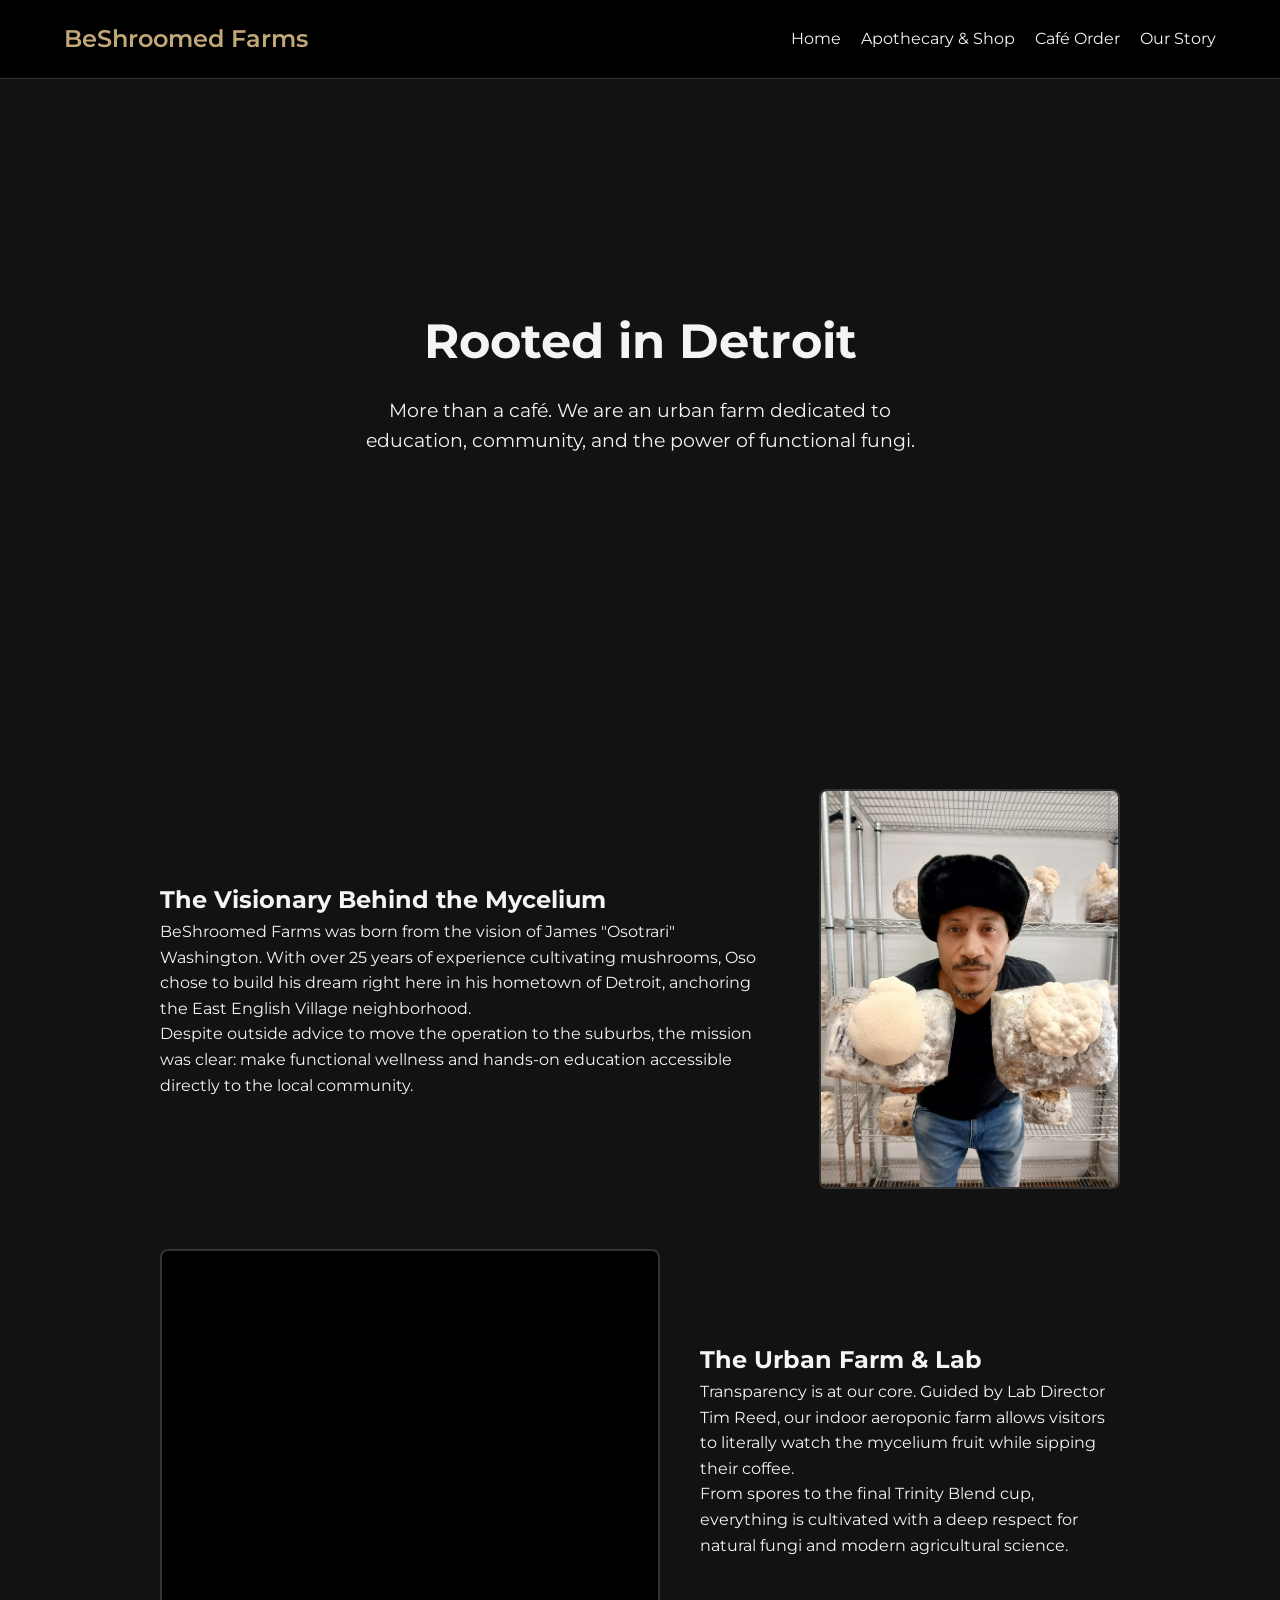
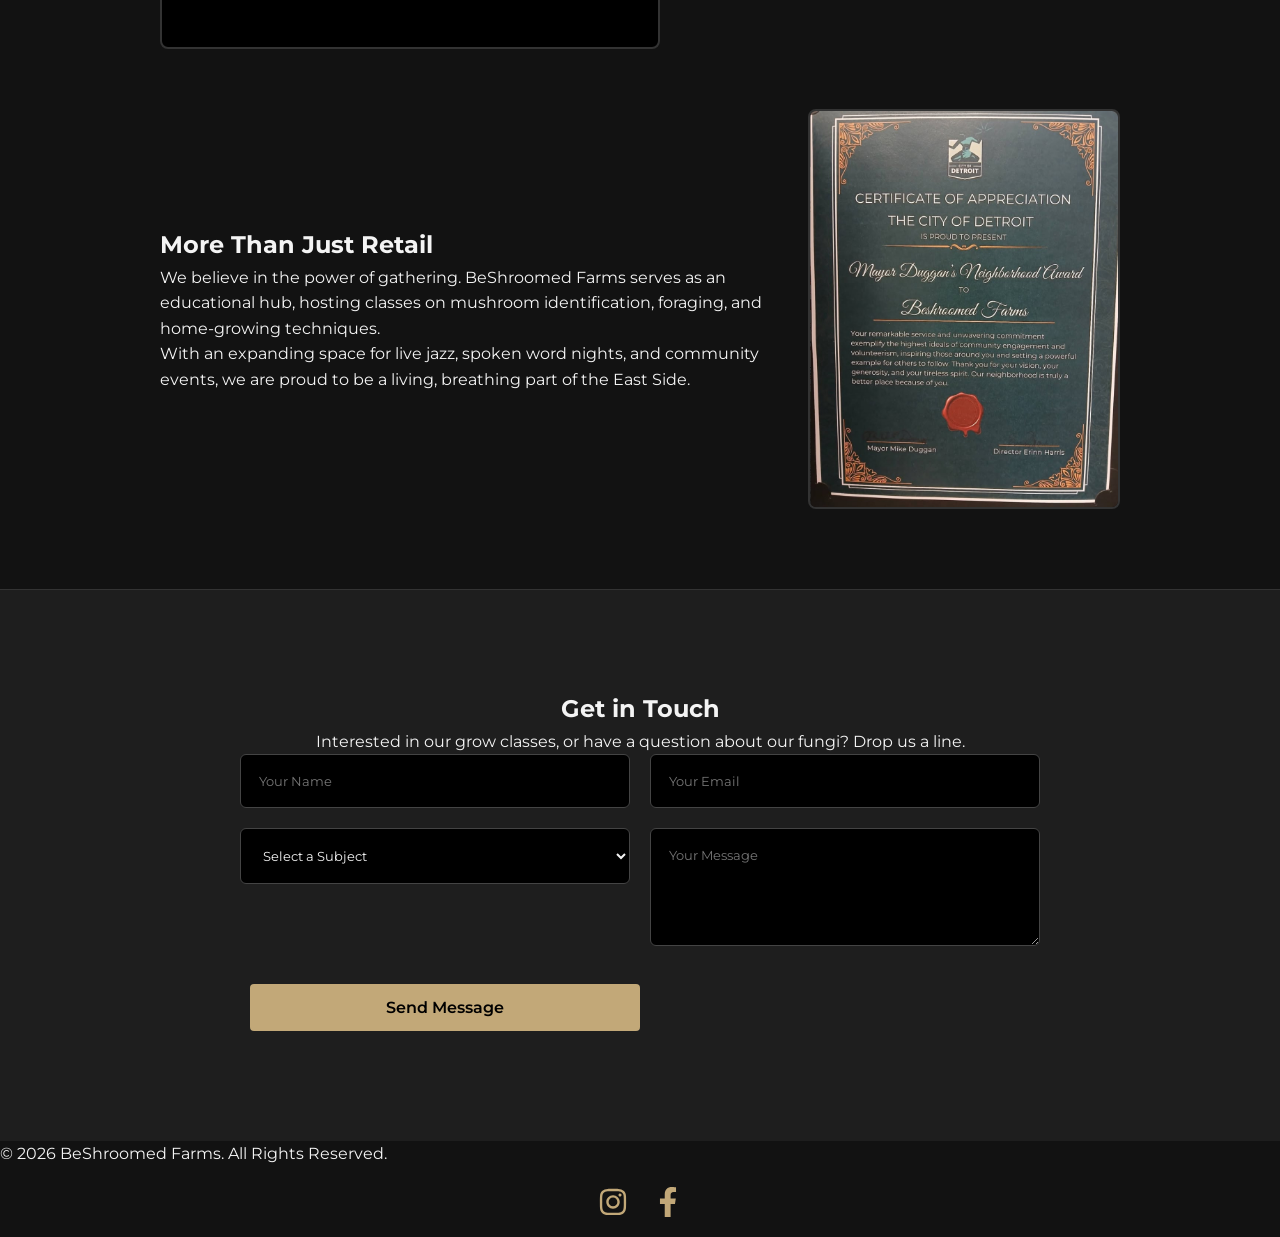
==== commit 1dda67f8: "Update about.html" ====
--- a/about.html
+++ b/about.html
@@ -10,16 +10,18 @@
 <body>
 
     <header>
+    <a href="index.html" class="logo-link">
         <div class="logo">BeShroomed Farms</div>
-        <nav>
-            <ul>
-                <li><a href="index.html">Home</a></li>
-                <li><a href="shop.html">Apothecary & Shop</a></li>
-                <li><a href="cafe.html">Café Order</a></li>
-                <li><a href="about.html" style="color: var(--accent-earth);">Our Story</a></li>
-            </ul>
-        </nav>
-    </header>
+    </a>
+    <nav>
+        <ul>
+            <li><a href="index.html">Home</a></li>
+            <li><a href="shop.html">Apothecary & Shop</a></li>
+            <li><a href="cafe.html">Café Order</a></li>
+            <li><a href="about.html">Our Story</a></li>
+        </ul>
+    </nav>
+</header>
 
     <section class="hero about-hero">
         <div class="hero-content">
--- a/styles.css
+++ b/styles.css
@@ -1,5 +1,5 @@
 /* =========================================
-   1. GLOBAL VARIABLES & BASE STYLES
+   1. GLOBAL VARIABLES & THEME
    ========================================= */
 :root {
     --bg-dark: #121212;
@@ -10,16 +10,12 @@
 }
 
 * {
-    margin: 0;
-    padding: 0;
-    box-sizing: border-box;
+    margin: 0; padding: 0; box-sizing: border-box;
     font-family: 'Montserrat', sans-serif;
 }
 
-/* Hard reset to prevent horizontal scrolling on mobile */
 html, body {
-    overflow-x: hidden;
-    width: 100%;
+    overflow-x: hidden; width: 100%;
     background-color: var(--bg-dark);
     color: var(--text-light);
     line-height: 1.6;
@@ -29,634 +25,151 @@
    2. HEADER & NAVIGATION
    ========================================= */
 header {
-    display: flex;
-    justify-content: space-between;
-    align-items: center;
-    padding: 20px 5%;
-    background-color: #000;
-    border-bottom: 1px solid #333;
+    display: flex; justify-content: space-between; align-items: center;
+    padding: 20px 5%; background-color: #000; border-bottom: 1px solid #333;
+}
+
+.logo { font-size: 1.5rem; font-weight: 600; color: var(--accent-earth); transition: 0.3s; }
+.logo:hover { color: var(--accent-hover); }
+
+nav ul { list-style: none; display: flex; gap: 20px; }
+nav a { color: var(--text-light); text-decoration: none; transition: 0.3s; }
+nav a:hover { color: var(--accent-earth); }
+/* Removes default link styling from the logo */
+.logo-link {
+    text-decoration: none;
+    display: inline-block;
 }
 
 .logo {
     font-size: 1.5rem;
     font-weight: 600;
     color: var(--accent-earth);
+    transition: 0.3s;
 }
 
-nav ul {
-    list-style: none;
-    display: flex;
-    gap: 20px;
-}
-
-nav a {
-    color: var(--text-light);
-    text-decoration: none;
-    font-weight: 400;
-    transition: color 0.3s;
-}
-
-nav a:hover {
-    color: var(--accent-earth);
+.logo:hover {
+    color: var(--accent-hover);
 }
 
 /* =========================================
-   3. HERO SECTIONS (ALL PAGES) - MOCK PHOTOS
+   3. HERO SYSTEM (DETROIT BANNER)
    ========================================= */
 .hero {
-    height: 70vh;
-    display: flex;
-    align-items: center;
-    justify-content: center;
-    text-align: center;
-    padding: 0 20px;
-    /* Moody coffee roaster vibe */
-    background: linear-gradient(rgba(18, 18, 18, 0.8), rgba(18, 18, 18, 0.9)), url('https://images.unsplash.com/photo-1509042239860-f550ce710b93?auto=format&fit=crop&w=1920&q=80') center/cover;
+    height: 70vh; display: flex; align-items: center; justify-content: center;
+    text-align: center; padding: 0 20px;
 }
 
-.cafe-hero {
-    height: 50vh; 
-    /* Dark, aesthetic cafe interior */
-    background: linear-gradient(rgba(18, 18, 18, 0.8), rgba(18, 18, 18, 0.9)), url('https://images.unsplash.com/photo-1554118811-1e0d58224f24?auto=format&fit=crop&w=1920&q=80') center/cover;
+.home-hero {
+    background: linear-gradient(rgba(18, 18, 18, 0.7), rgba(18, 18, 18, 0.8)), 
+                url('https://lh3.googleusercontent.com/p/AF1QipOTh_QWHGTacz_S_3UNFWfvf3haLOd4vmkIGgET=s680-w680-h510-rw') center/cover !important;
 }
 
-.about-hero {
-    height: 50vh;
-    /* Urban indoor farming setup */
-    background: linear-gradient(rgba(18, 18, 18, 0.8), rgba(18, 18, 18, 0.9)), url('https://images.unsplash.com/photo-1530836369250-ef71a3f5e48c?auto=format&fit=crop&w=1920&q=80') center/cover;
-}
-
-.shop-hero {
-    height: 50vh;
-    /* Amber apothecary bottles */
-    background: linear-gradient(rgba(18, 18, 18, 0.8), rgba(18, 18, 18, 0.9)), url('https://images.unsplash.com/photo-1584308666744-24d5c474f2ae?auto=format&fit=crop&w=1920&q=80') center/cover;
-}
-
-.hero h1 {
-    font-size: 3rem;
-    margin-bottom: 15px;
-}
-
-.hero p {
-    font-size: 1.2rem;
-    max-width: 600px;
-    margin: 0 auto 30px;
-}
+.hero h1 { font-size: 3rem; margin-bottom: 15px; }
+.hero p { font-size: 1.2rem; max-width: 600px; margin: 0 auto 30px; }
 
 /* =========================================
    4. BUTTONS
    ========================================= */
 .btn {
-    padding: 12px 24px;
-    text-decoration: none;
-    border-radius: 4px;
-    font-weight: 600;
-    transition: background 0.3s, color 0.3s;
-    margin: 0 10px;
-    display: inline-block;
-    border: none;
-    font-family: 'Montserrat', sans-serif;
-    font-size: 1rem;
-    cursor: pointer;
+    display: inline-block; padding: 14px 30px; border-radius: 4px;
+    font-weight: 600; text-decoration: none; transition: 0.3s;
+    cursor: pointer; border: none; font-size: 1rem; text-align: center; margin: 10px;
 }
 
-.primary-btn {
-    background-color: var(--accent-earth);
-    color: #000;
+.primary-btn { background-color: var(--accent-earth); color: #000 !important; }
+.secondary-btn { border: 2px solid var(--accent-earth); color: var(--accent-earth) !important; background: transparent; }
+
+.btn:hover { background-color: var(--accent-hover); color: #000 !important; transform: translateY(-2px); }
+
+/* =========================================
+   5. HOME PAGE CARDS (CLICKABLE)
+   ========================================= */
+.offerings { padding: 80px 5%; text-align: center; }
+.card-container { display: flex; justify-content: center; gap: 30px; flex-wrap: wrap; }
+
+.card {
+    background-color: var(--card-bg); padding: 30px; border-radius: 12px;
+    width: 320px; text-align: left; border: 1px solid #333; transition: 0.3s;
+    text-decoration: none; color: var(--text-light); display: block;
 }
 
-.primary-btn:hover {
-    background-color: var(--accent-hover);
+.card:hover { border-color: var(--accent-earth); transform: translateY(-5px); box-shadow: 0 10px 20px rgba(0,0,0,0.3); }
+.card h3 { color: var(--accent-earth); margin-bottom: 15px; }
+.card p { color: #bbb; margin-bottom: 20px; font-size: 0.95rem; }
+.card-link { font-weight: 600; color: var(--accent-earth); transition: 0.3s; }
+
+/* =========================================
+   6. CAFE & STORY LAYOUTS
+   ========================================= */
+.story-container, .menu-container { max-width: 1000px; margin: 80px auto; padding: 0 20px; }
+.story-block, .menu-item { display: flex; align-items: center; gap: 40px; margin-bottom: 60px; }
+.reverse-block { flex-direction: row-reverse; }
+
+.story-img, .story-video { flex: 1; width: 100%; max-width: 500px; height: 400px; object-fit: cover; border-radius: 8px; border: 2px solid #333; background-color: #000; }
+
+/* =========================================
+   7. SHOP FILTERS & GRID
+   ========================================= */
+.filter-container { display: flex; justify-content: center; gap: 15px; margin-bottom: 40px; }
+.filter-btn { background: transparent; border: 2px solid var(--accent-earth); color: #fff; padding: 8px 20px; border-radius: 20px; cursor: pointer; }
+.filter-btn.active { background: var(--accent-earth); color: #000; }
+
+.product-grid { display: grid; grid-template-columns: repeat(auto-fit, minmax(280px, 1fr)); gap: 30px; }
+.product-card { background: var(--card-bg); padding: 20px; border-radius: 8px; text-align: center; border: 1px solid #333; }
+.product-card.hide { display: none; }
+.product-img { width: 100%; height: 200px; object-fit: cover; border-radius: 4px; margin-bottom: 15px; }
+
+/* =========================================
+   8. CONTACT FORM
+   ========================================= */
+.contact-section { background-color: var(--card-bg); padding: 100px 5%; border-top: 1px solid #333; display: flex; justify-content: center; }
+.contact-container { width: 100%; max-width: 800px; text-align: center; }
+.contact-form { display: grid; grid-template-columns: 1fr 1fr; gap: 20px; }
+.full-width { grid-column: span 2; }
+.input-group input, .input-group select, .input-group textarea { width: 100%; padding: 18px; background-color: #000; border: 1px solid #444; border-radius: 6px; color: var(--text-light); }
+
+/* =========================================
+   9. MOBILE OPTIMIZATION
+   ========================================= */
+@media (max-width: 768px) {
+    header { flex-direction: column; gap: 15px; }
+    nav ul { flex-direction: column; align-items: center; gap: 12px; }
+    .hero h1 { font-size: 2.2rem; }
+    .cta-buttons { display: flex; flex-direction: column; align-items: center; width: 100%; }
+    .btn { width: 100%; margin: 10px 0; }
+    .card-container { flex-direction: column; align-items: center; }
+    .card { width: 100%; max-width: 90%; margin-bottom: 20px; }
+    .story-block, .reverse-block, .menu-item { flex-direction: column; text-align: center; }
+    .contact-form { grid-template-columns: 1fr; }
+    .full-width { grid-column: span 1; }
 }
 
-.secondary-btn {
-    background-color: transparent;
-    border: 2px solid var(--accent-earth);
-    color: var(--accent-earth);
+
+.social-links {
+    display: flex;
+    justify-content: center;
+    gap: 25px;
+    margin-top: 20px;
+    padding-bottom: 20px;
 }
 
-.secondary-btn:hover {
-    background-color: var(--accent-earth);
-    color: #000;
+.social-icon {
+    width: 30px !important;  /* Forces the width back to a standard size */
+    height: 30px !important; /* Forces the height back to a standard size */
+    fill: var(--accent-earth);
+    transition: transform 0.3s ease, fill 0.3s ease;
+    display: inline-block;
 }
 
-/* =========================================
-   5. HOME PAGE SPECIFIC
-   ========================================= */
-.offerings {
-    padding: 80px 5%;
-    text-align: center;
-}
-
-.offerings h2 {
-    margin-bottom: 40px;
-    font-size: 2rem;
-}
-
-.card-container {
-    display: flex;
-    justify-content: center;
-    gap: 30px;
-    flex-wrap: wrap;
-}
-
-.card {
-    background-color: var(--card-bg);
-    padding: 30px;
-    border-radius: 8px;
-    width: 300px;
-    text-align: left;
-    border: 1px solid #333;
-}
-
-.card h3 {
-    color: var(--accent-earth);
-    margin-bottom: 15px;
-}
-
-.card p {
-    margin-bottom: 20px;
-    font-size: 0.95rem;
-}
-
-.card a {
-    color: var(--text-light);
-    text-decoration: none;
-    font-weight: 600;
-    border-bottom: 1px solid var(--accent-earth);
-}
-
-.location-info {
-    display: flex;
-    padding: 80px 5%;
-    background-color: #000;
-    align-items: center;
-    gap: 40px;
-    flex-wrap: wrap;
-}
-
-.location-text {
-    flex: 1;
-    min-width: 300px;
-}
-
-.location-text h2 {
-    margin-bottom: 20px;
-    color: var(--accent-earth);
-}
-
-.location-text p {
-    margin-bottom: 15px;
-}
-
-.map-container {
-    flex: 1;
-    min-width: 300px;
-    height: 300px;
-    background-color: #333;
+.social-links a {
     display: flex;
     align-items: center;
     justify-content: center;
-    border-radius: 8px;
-    overflow: hidden;
+    text-decoration: none;
 }
 
-/* =========================================
-   6. CAFE PAGE SPECIFIC
-   ========================================= */
-.menu-container {
-    max-width: 800px;
-    margin: 60px auto;
-    padding: 0 20px;
+.social-icon:hover {
+    fill: var(--accent-hover);
+    transform: scale(1.2);
 }
-
-.menu-category {
-    margin-bottom: 50px;
-}
-
-.menu-category h2 {
-    color: var(--accent-earth);
-    border-bottom: 2px solid #333;
-    padding-bottom: 10px;
-    margin-bottom: 10px;
-}
-
-.category-desc {
-    font-style: italic;
-    color: #aaa;
-    margin-bottom: 25px;
-}
-
-.menu-item {
-    display: flex;
-    align-items: center; 
-    gap: 20px; 
-    margin-bottom: 30px; 
-    padding-bottom: 20px;
-    border-bottom: 1px dashed #333;
-}
-
-.menu-item-img {
-    width: 100px; 
-    height: 100px; 
-    object-fit: cover; 
-    border-radius: 8px; 
-    border: 2px solid var(--accent-earth); 
-}
-
-.item-content {
-    display: flex;
-    justify-content: space-between; 
-    align-items: baseline;
-    width: 100%; 
-}
-
-.item-details h3 {
-    font-size: 1.2rem;
-    color: var(--text-light);
-}
-
-.item-details p {
-    font-size: 0.9rem;
-    color: #bbb;
-    margin-top: 5px;
-    max-width: 85%; 
-}
-
-.item-price {
-    font-weight: 600;
-    color: var(--accent-earth);
-    font-size: 1.1rem;
-    white-space: nowrap; 
-}
-
-.order-integration {
-    text-align: center;
-    padding: 60px 20px;
-    background-color: var(--card-bg);
-    margin-bottom: 0;
-}
-
-/* =========================================
-   7. ABOUT PAGE SPECIFIC
-   ========================================= */
-.story-container {
-    max-width: 1000px;
-    margin: 80px auto;
-    padding: 0 20px;
-}
-
-.story-block {
-    display: flex;
-    align-items: center;
-    gap: 50px;
-    margin-bottom: 80px;
-}
-
-.reverse-block {
-    flex-direction: row-reverse;
-}
-
-.story-text {
-    flex: 1;
-}
-
-.story-text h2 {
-    color: var(--accent-earth);
-    margin-bottom: 20px;
-    font-size: 2.2rem;
-    line-height: 1.2;
-}
-
-.story-text p {
-    margin-bottom: 15px;
-    font-size: 1.1rem;
-    color: #ccc;
-}
-
-.story-img, .story-video {
-    flex: 1;
-    width: 100%;
-    max-width: 500px;
-    height: 400px;
-    object-fit: cover;
-    border-radius: 8px;
-    border: 2px solid #333;
-    background-color: #000; 
-}
-
-/* =========================================
-   8. CONTACT FORM STYLES
-   ========================================= */
-.contact-section {
-    background-color: var(--card-bg);
-    padding: 60px 20px;
-    border-top: 1px solid #333;
-}
-
-.contact-container {
-    max-width: 600px;
-    margin: 0 auto;
-    text-align: center;
-}
-
-.contact-container h2 {
-    color: var(--accent-earth);
-    margin-bottom: 10px;
-}
-
-.contact-container p {
-    margin-bottom: 30px;
-    color: #ccc;
-}
-
-.contact-form {
-    display: flex;
-    flex-direction: column;
-    gap: 15px;
-}
-
-.input-group input, 
-.input-group select, 
-.input-group textarea {
-    width: 100%;
-    padding: 15px;
-    background-color: #121212;
-    border: 1px solid #333;
-    border-radius: 4px;
-    color: var(--text-light);
-    font-family: 'Montserrat', sans-serif;
-}
-
-.input-group input:focus, 
-.input-group select:focus, 
-.input-group textarea:focus {
-    outline: none;
-    border-color: var(--accent-earth);
-}
-
-/* =========================================
-   9. SHOP PAGE SPECIFIC (WITH FILTERS)
-   ========================================= */
-.shop-container {
-    max-width: 1200px;
-    margin: 60px auto;
-    padding: 0 20px;
-}
-
-.shop-category-title {
-    color: var(--accent-earth);
-    border-bottom: 2px solid #333;
-    padding-bottom: 10px;
-    margin-bottom: 40px;
-    font-size: 2rem;
-    margin-top: 60px;
-}
-
-.filter-container {
-    display: flex;
-    justify-content: center;
-    gap: 15px;
-    margin-bottom: 40px;
-    flex-wrap: wrap;
-}
-
-.filter-btn {
-    background-color: transparent;
-    border: 2px solid var(--accent-earth);
-    color: var(--text-light);
-    padding: 8px 24px;
-    border-radius: 30px;
-    cursor: pointer;
-    transition: all 0.3s ease;
-    font-size: 1rem;
-}
-
-.filter-btn:hover, 
-.filter-btn.active {
-    background-color: var(--accent-earth);
-    color: #000;
-}
-
-.product-card.hide {
-    display: none;
-}
-
-.product-grid {
-    display: grid;
-    grid-template-columns: repeat(auto-fit, minmax(300px, 1fr));
-    gap: 40px;
-}
-
-.product-card {
-    background-color: var(--card-bg);
-    border: 1px solid #333;
-    border-radius: 8px;
-    padding: 20px;
-    text-align: center;
-    transition: transform 0.3s ease, box-shadow 0.3s ease;
-    display: flex;
-    flex-direction: column;
-}
-
-.product-card:hover {
-    transform: translateY(-5px);
-    box-shadow: 0 8px 15px rgba(0, 0, 0, 0.5);
-}
-
-.product-img {
-    width: 100%;
-    height: 250px;
-    object-fit: cover;
-    border-radius: 4px;
-    margin-bottom: 20px;
-    border: 2px solid #222;
-}
-
-.product-title {
-    font-size: 1.3rem;
-    color: var(--text-light);
-    margin-bottom: 10px;
-}
-
-.product-desc {
-    font-size: 0.95rem;
-    color: #bbb;
-    margin-bottom: 20px;
-    flex-grow: 1; 
-}
-
-.product-price {
-    font-size: 1.4rem;
-    color: var(--accent-earth);
-    font-weight: 600;
-    margin-bottom: 20px;
-}
-
-.add-to-cart {
-    width: 100%;
-    margin: 0;
-}
-
-/* =========================================
-   10. JAVASCRIPT TOAST NOTIFICATION
-   ========================================= */
-.toast {
-    visibility: hidden; 
-    min-width: 250px;
-    background-color: var(--accent-earth);
-    color: #000;
-    text-align: center;
-    border-radius: 4px;
-    padding: 16px;
-    position: fixed;
-    z-index: 1000;
-    left: 50%;
-    bottom: 30px;
-    transform: translateX(-50%); 
-    font-weight: 600;
-    box-shadow: 0px 4px 15px rgba(0, 0, 0, 0.5);
-    opacity: 0;
-    transition: opacity 0.3s, bottom 0.3s;
-}
-
-.toast.show {
-    visibility: visible;
-    opacity: 1;
-    bottom: 50px; 
-}
-
-/* =========================================
-   11. FOOTER & SOCIAL ICONS
-   ========================================= */
-footer {
-    text-align: center;
-    padding: 30px;
-    background-color: #0a0a0a;
-    border-top: 1px solid #333;
-}
-
-.social-links {
-    margin-top: 20px;
-    display: flex;
-    justify-content: center;
-    gap: 25px;
-}
-
-.social-icon {
-    width: 30px; 
-    height: 30px;
-    fill: var(--accent-earth); 
-    transition: fill 0.3s ease, transform 0.3s ease;
-}
-
-.social-links a:hover .social-icon {
-    fill: var(--accent-hover);
-    transform: scale(1.1); 
-}
-
-/* =========================================
-   12. MASTER MOBILE OPTIMIZATION (Max-Width: 768px)
-   ========================================= */
-@media (max-width: 768px) {
-    
-    /* Center and stack the header so links don't get squished */
-    header {
-        flex-direction: column;
-        align-items: center;
-        padding: 20px 5%;
-        width: 100%;
-    }
-
-    .logo {
-        margin-bottom: 15px;
-        text-align: center;
-        font-size: 1.8rem;
-    }
-
-    nav ul {
-        flex-direction: column;
-        align-items: center;
-        gap: 15px;
-        width: 100%;
-    }
-
-    /* Shrink large hero typography */
-    .hero h1 {
-        font-size: 2rem;
-        line-height: 1.2;
-    }
-
-    .hero p {
-        font-size: 1rem;
-    }
-
-    .offerings h2, .shop-category-title, .story-text h2 {
-        font-size: 1.6rem;
-    }
-
-    /* Stack hero buttons nicely */
-    .cta-buttons {
-        display: flex;
-        flex-direction: column;
-        gap: 15px;
-        padding: 0 20px;
-    }
-
-    .btn {
-        margin: 0;
-        width: 100%;
-    }
-
-    /* Adjust padding to save space on small screens */
-    .offerings {
-        padding: 50px 5%;
-    }
-
-    .card {
-        width: 100%;
-        max-width: 350px;
-        padding: 20px;
-    }
-
-    .location-info {
-        padding: 50px 5%;
-        gap: 30px;
-    }
-
-    .map-container {
-        height: 250px;
-    }
-
-    .shop-container, .story-container {
-        margin: 40px auto;
-    }
-
-    /* Cafe mobile adjustments */
-    .menu-item {
-        flex-direction: column; 
-        align-items: flex-start;
-    }
-
-    .menu-item-img {
-        width: 100%; 
-        height: 200px;
-    }
-
-    .item-content {
-        flex-direction: column;
-        gap: 10px;
-    }
-
-    /* About page mobile adjustments */
-    .story-block, .reverse-block {
-        flex-direction: column; 
-        text-align: center;
-        gap: 30px;
-        margin-bottom: 60px;
-    }
-
-    .story-img, .story-video {
-        height: 300px;
-    }
-}
